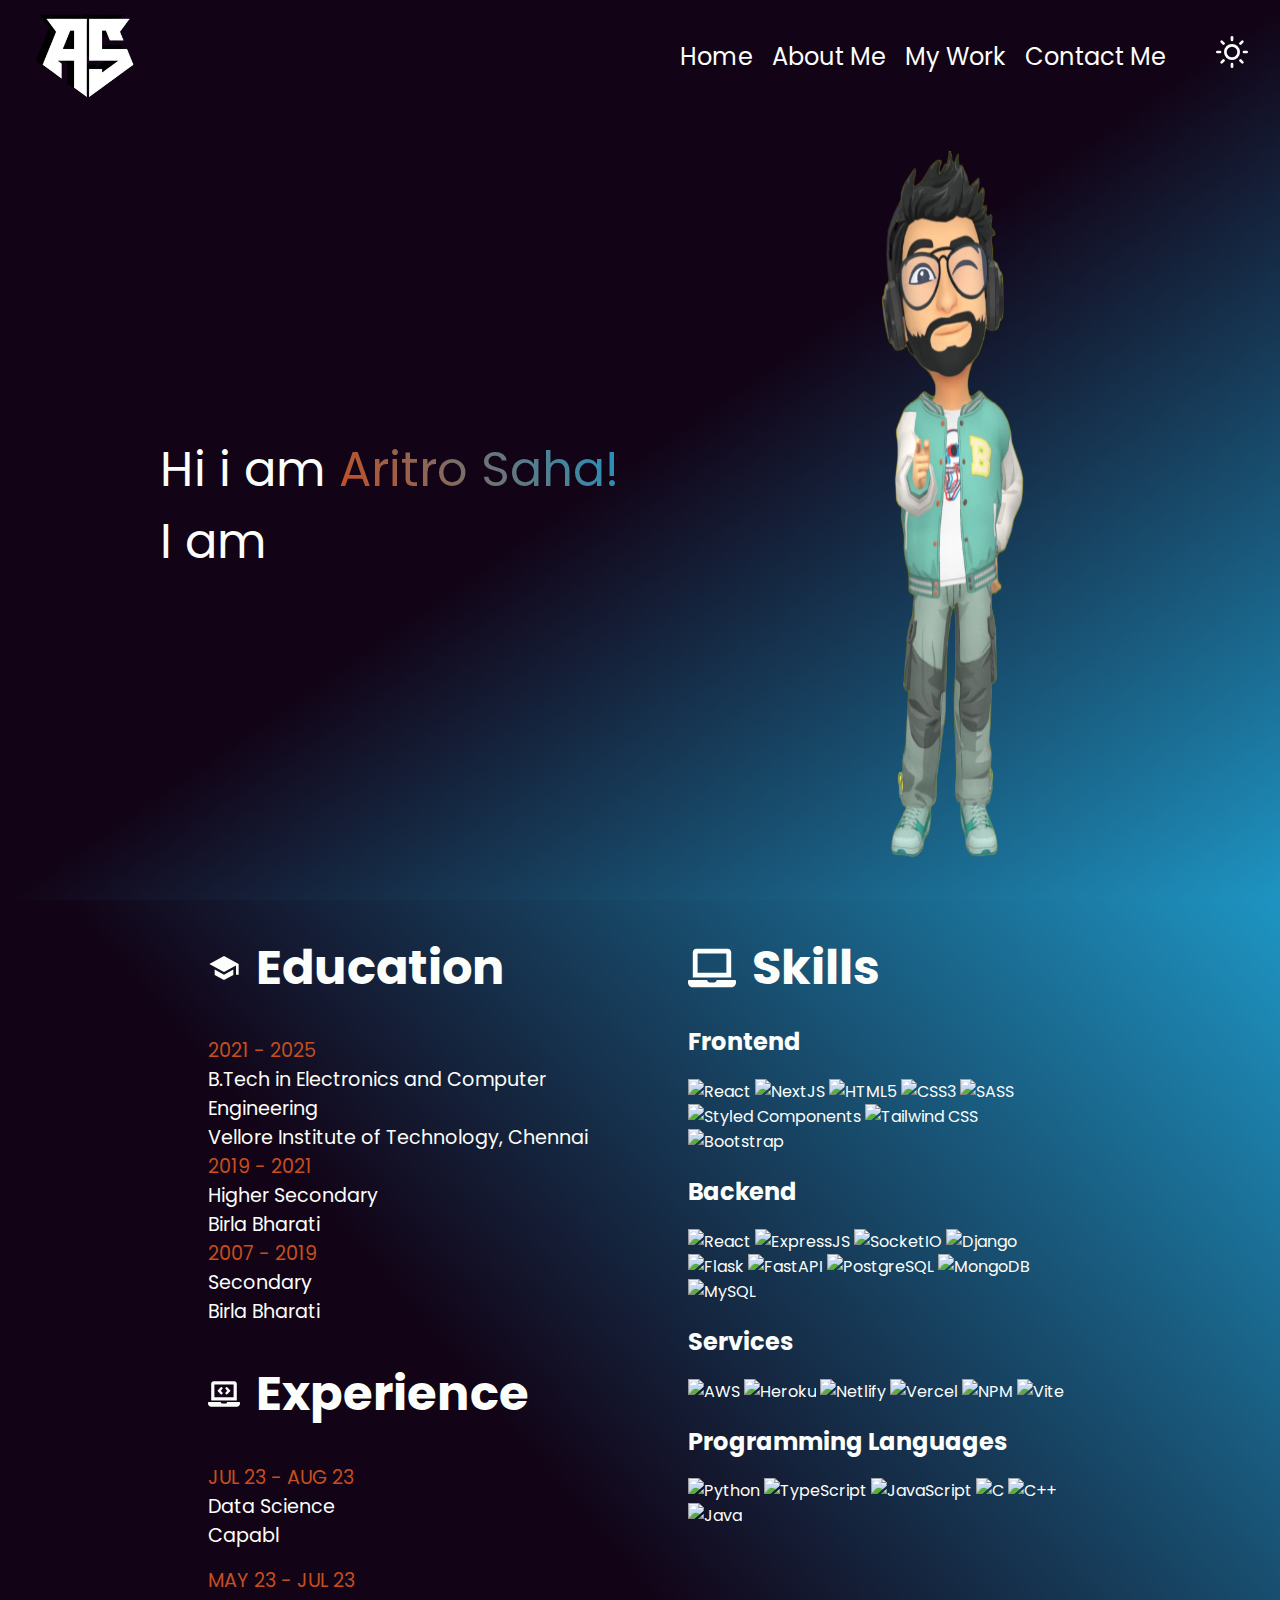
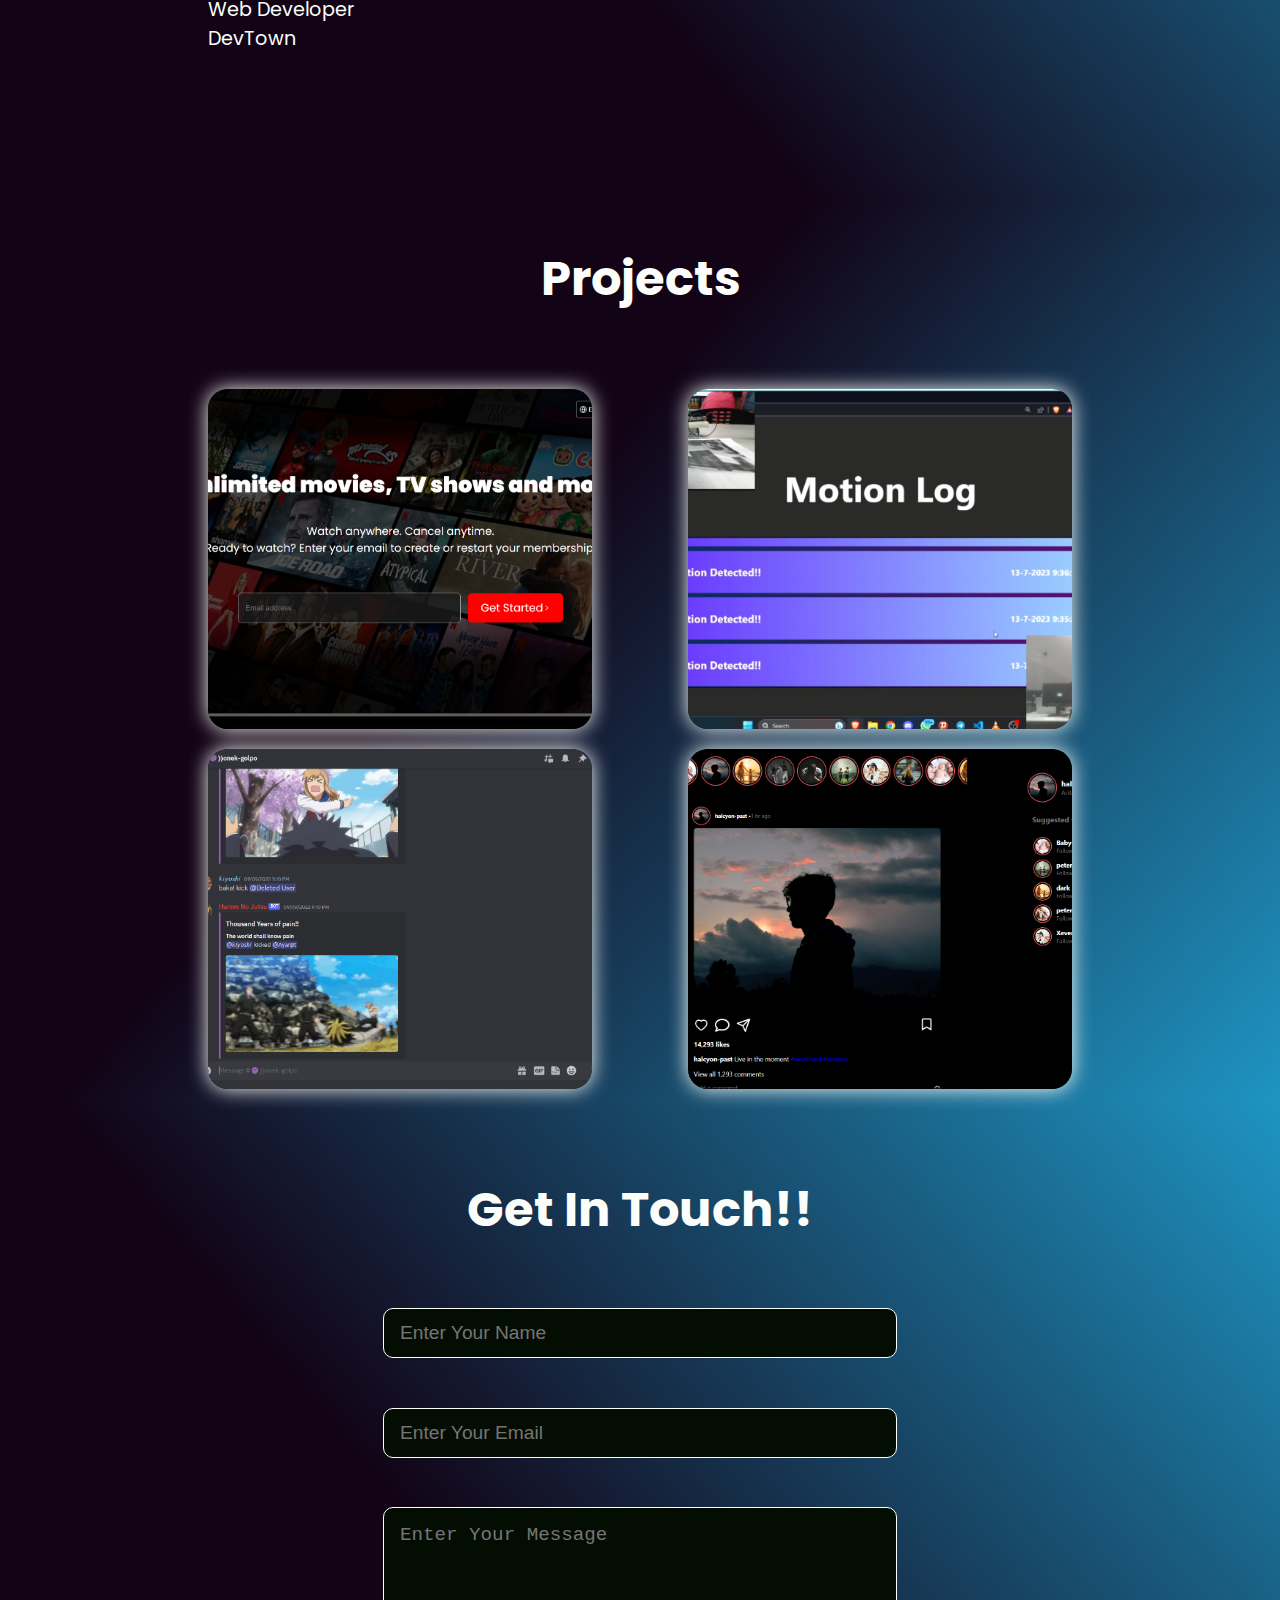
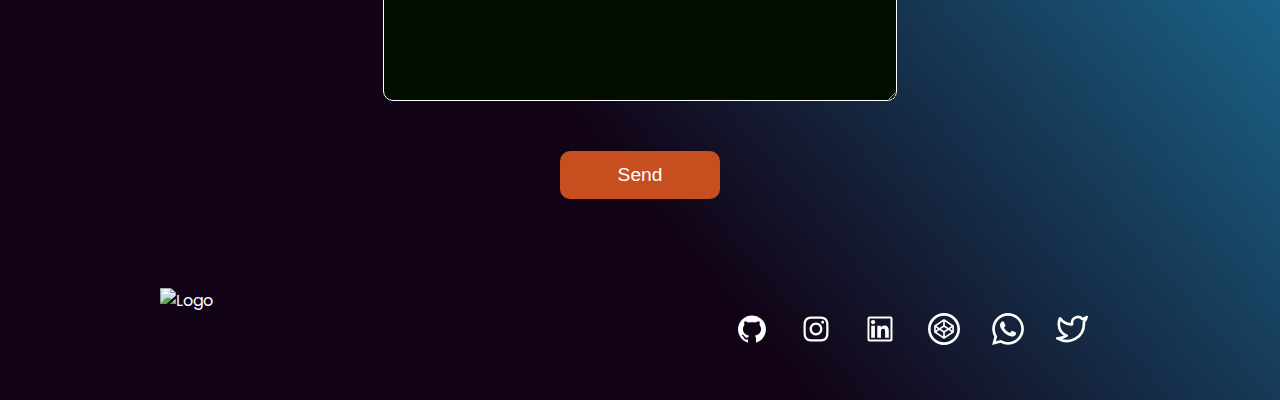
==== Portfolio/index.html @ 1542a958 "Update index.html" ====
<!DOCTYPE html>
<html lang="en">
  <head>
    <meta charset="UTF-8" />
    <meta name="viewport" content="width=device-width, initial-scale=1.0" />
    <link type="text/css" rel="stylesheet" href="style.css" />
    <link rel="icon" href="assets/Logo.png" />
    <script src="https://unpkg.com/typeit@8.7.1/dist/index.umd.js"></script>
    <script
      id="gsap-script"
      src="https://cdnjs.cloudflare.com/ajax/libs/gsap/3.9.1/gsap.min.js"></script>
    <script
      id="scroll-trigger-script"
      src="https://cdnjs.cloudflare.com/ajax/libs/gsap/3.9.1/ScrollTrigger.min.js"></script>
    <title>Aritro Saha</title>
  </head>
  <body>
    <div id="Home" class="first">
      <div class="nav">
        <div class="logo">
          <img src="assets/Logo.png" alt="logo" />
        </div>
        <div class="menu">
          <ul>
            <li><a href="#Home">Home</a></li>
            <li><a href="#About">About Me</a></li>
            <li><a href="#MyWork">My Work</a></li>
            <li><a href="#ContactMe">Contact Me</a></li>
          </ul>
          <div class="dark-mode-toggle" onClick="toggleDarkMode()">
            <svg
              stroke="currentColor"
              fill="none"
              stroke-width="2"
              viewBox="0 0 24 24"
              stroke-linecap="round"
              stroke-linejoin="round"
              height="1em"
              width="1em"
              xmlns="http://www.w3.org/2000/svg">
              <circle cx="12" cy="12" r="5"></circle>
              <line x1="12" y1="1" x2="12" y2="3"></line>
              <line x1="12" y1="21" x2="12" y2="23"></line>
              <line x1="4.22" y1="4.22" x2="5.64" y2="5.64"></line>
              <line x1="18.36" y1="18.36" x2="19.78" y2="19.78"></line>
              <line x1="1" y1="12" x2="3" y2="12"></line>
              <line x1="21" y1="12" x2="23" y2="12"></line>
              <line x1="4.22" y1="19.78" x2="5.64" y2="18.36"></line>
              <line x1="18.36" y1="5.64" x2="19.78" y2="4.22"></line>
            </svg>
          </div>
        </div>
      </div>
      <div class="container">
        <div class="desc">
          Hi i am <span class="grad">Aritro Saha!</span> <br />
          I am <span id="typer" class="moving"></span>
        </div>
        <img class="avatar" src="assets/Avatar.png" alt="avatar" />
      </div>
    </div>
    <div id="About" class="second">
      <div class="about">
        <div class="education">
          <div class="title">
            <svg
              stroke="currentColor"
              fill="currentColor"
              stroke-width="0"
              viewBox="0 0 24 24"
              height="1em"
              width="1em"
              xmlns="http://www.w3.org/2000/svg">
              <path
                d="M5 13.18v4L12 21l7-3.82v-4L12 17l-7-3.82zM12 3L1 9l11 6 9-4.91V17h2V9L12 3z"></path>
            </svg>
            <h1>Education</h1>
          </div>
          <div class="content">
            <div class="item">
              <div class="year">2021 - 2025</div>
              <div class="desc">
                <div class="name">
                  B.Tech in Electronics and Computer Engineering
                </div>
                <div class="college">
                  Vellore Institute of Technology, Chennai
                </div>
              </div>
            </div>
            <div class="item">
              <div class="year">2019 - 2021</div>
              <div class="desc">
                <div class="name">Higher Secondary</div>
                <div class="college">Birla Bharati</div>
              </div>
            </div>
            <div class="item">
              <div class="year">2007 - 2019</div>
              <div class="desc">
                <div class="name">Secondary</div>
                <div class="college">Birla Bharati</div>
              </div>
            </div>
          </div>
        </div>
        <div class="experience">
          <div class="title">
            <svg
              stroke="currentColor"
              fill="currentColor"
              stroke-width="0"
              viewBox="0 0 640 512"
              height="1em"
              width="1em"
              xmlns="http://www.w3.org/2000/svg">
              <path
                d="M255.03 261.65c6.25 6.25 16.38 6.25 22.63 0l11.31-11.31c6.25-6.25 6.25-16.38 0-22.63L253.25 192l35.71-35.72c6.25-6.25 6.25-16.38 0-22.63l-11.31-11.31c-6.25-6.25-16.38-6.25-22.63 0l-58.34 58.34c-6.25 6.25-6.25 16.38 0 22.63l58.35 58.34zm96.01-11.3l11.31 11.31c6.25 6.25 16.38 6.25 22.63 0l58.34-58.34c6.25-6.25 6.25-16.38 0-22.63l-58.34-58.34c-6.25-6.25-16.38-6.25-22.63 0l-11.31 11.31c-6.25 6.25-6.25 16.38 0 22.63L386.75 192l-35.71 35.72c-6.25 6.25-6.25 16.38 0 22.63zM624 416H381.54c-.74 19.81-14.71 32-32.74 32H288c-18.69 0-33.02-17.47-32.77-32H16c-8.8 0-16 7.2-16 16v16c0 35.2 28.8 64 64 64h512c35.2 0 64-28.8 64-64v-16c0-8.8-7.2-16-16-16zM576 48c0-26.4-21.6-48-48-48H112C85.6 0 64 21.6 64 48v336h512V48zm-64 272H128V64h384v256z"></path>
            </svg>
            <h1>Experience</h1>
          </div>
          <div class="content">
            <div class="item">
              <div class="year">JUL 23 - AUG 23</div>
              <div class="desc">
                <div class="name">Data Science</div>
                <div class="college">Capabl</div>
              </div>
            </div>
            <div class="item">
              <div class="year">MAY 23 - JUL 23</div>
              <div class="desc">
                <div class="name">Web Developer</div>
                <div class="college">DevTown</div>
              </div>
            </div>
          </div>
        </div>
      </div>
      <div class="skills">
        <h1>
          <svg
            stroke="currentColor"
            fill="currentColor"
            stroke-width="0"
            viewBox="0 0 640 512"
            height="1em"
            width="1em"
            xmlns="http://www.w3.org/2000/svg">
            <path
              d="M624 416H381.54c-.74 19.81-14.71 32-32.74 32H288c-18.69 0-33.02-17.47-32.77-32H16c-8.8 0-16 7.2-16 16v16c0 35.2 28.8 64 64 64h512c35.2 0 64-28.8 64-64v-16c0-8.8-7.2-16-16-16zM576 48c0-26.4-21.6-48-48-48H112C85.6 0 64 21.6 64 48v336h512V48zm-64 272H128V64h384v256z"></path>
          </svg>
          Skills
        </h1>
        <div class="badges">
          <div class="frontend">
            <h2>Frontend</h2>
            <div class="items">
              <img
                src="https://img.shields.io/badge/react-%2320232a.svg?style=for-the-badge&logo=react&logoColor=%2361DAFB"
                alt="React" />
              <img
                src="https://img.shields.io/badge/nextjs-%23000000.svg?style=for-the-badge&logo=next.js&logoColor=white"
                alt="NextJS" />
              <img
                src="https://img.shields.io/badge/html5-%23E34F26.svg?style=for-the-badge&logo=html5&logoColor=white"
                alt="HTML5" />
              <img
                src="https://img.shields.io/badge/css3-%231572B6.svg?style=for-the-badge&logo=css3&logoColor=white"
                alt="CSS3" />
              <img
                src="https://img.shields.io/badge/sass-%23CC6699.svg?style=for-the-badge&logo=sass&logoColor=white"
                alt="SASS" />
              <img
                src="https://img.shields.io/badge/styled--components-%23DB7093.svg?style=for-the-badge&logo=styled-components&logoColor=white"
                alt="Styled Components" />
              <img
                src="https://img.shields.io/badge/tailwindcss-%2338B2AC.svg?style=for-the-badge&logo=tailwind-css&logoColor=white"
                alt="Tailwind CSS" />
              <img
                src="https://img.shields.io/badge/bootstrap-%23563D7C.svg?style=for-the-badge&logo=bootstrap&logoColor=white"
                alt="Bootstrap" />
            </div>
          </div>
          <div class="backend">
            <h2>Backend</h2>
            <div class="items">
              <img
                src="https://img.shields.io/badge/node.js-6DA55F?style=for-the-badge&logo=node.js&logoColor=white"
                alt="React" />
              <img
                src="https://img.shields.io/badge/express.js-%23404d59.svg?style=for-the-badge"
                alt="ExpressJS" />
              <img
                src="https://img.shields.io/badge/Socket.io-black?style=for-the-badge&logo=socket.io&badgeColor=010101"
                alt="SocketIO" />
              <img
                src="https://img.shields.io/badge/django-%23092E20.svg?style=for-the-badge&logo=django&logoColor=white"
                alt="Django" />
              <img
                src="https://img.shields.io/badge/Flask-%23000.svg?style=for-the-badge&logo=Flask&logoColor=white"
                alt="Flask" />
              <img
                src="https://img.shields.io/badge/FastAPI-005571?style=for-the-badge&logo=fastapi"
                alt="FastAPI" />
              <img
                src="https://img.shields.io/badge/PostgreSQL-%23316192.svg?style=for-the-badge&logo=postgresql&logoColor=white"
                alt="PostgreSQL" />
              <img
                src="https://img.shields.io/badge/MongoDB-%234ea94b.svg?style=for-the-badge&logo=mongodb&logoColor=white"
                alt="MongoDB" />
              <img
                src="https://img.shields.io/badge/mysql-%2300f.svg?style=for-the-badge&logo=mysql&logoColor=white"
                alt="MySQL" />
            </div>
          </div>
          <div class="services">
            <h2>Services</h2>
            <div class="items">
              <img
                src="https://img.shields.io/badge/Amazon_AWS-%23232F3E.svg?style=for-the-badge&logo=amazon-aws&logoColor=white"
                alt="AWS" />
              <img
                src="https://img.shields.io/badge/Heroku-%23430098.svg?style=for-the-badge&logo=heroku&logoColor=white"
                alt="Heroku" />
              <img
                src="https://img.shields.io/badge/Netlify-%23000000.svg?style=for-the-badge&logo=netlify&logoColor=white"
                alt="Netlify" />
              <img
                src="https://img.shields.io/badge/Vercel-%23000000.svg?style=for-the-badge&logo=vercel&logoColor=white"
                alt="Vercel" />
              <img
                src="https://img.shields.io/badge/NPM-%23CB3837.svg?style=for-the-badge&logo=npm&logoColor=white"
                alt="NPM" />
              <img
                src="https://img.shields.io/badge/vite-%23646CFF.svg?style=for-the-badge&logo=vite&logoColor=white"
                alt="Vite" />
            </div>
          </div>
          <div class="languages">
            <h2>Programming Languages</h2>
            <div class="items">
              <img
                src="https://img.shields.io/badge/Python-3776AB?style=for-the-badge&logo=python&logoColor=white"
                alt="Python" />
              <img
                src="https://img.shields.io/badge/TypeScript-007ACC?style=for-the-badge&logo=typescript&logoColor=white"
                alt="TypeScript" />
              <img
                src="https://img.shields.io/badge/JavaScript-323330?style=for-the-badge&logo=javascript&logoColor=F7DF1E"
                alt="JavaScript" />
              <img
                src="https://img.shields.io/badge/C-00599C?style=for-the-badge&logo=c&logoColor=white"
                alt="C" />
              <img
                src="https://img.shields.io/badge/C++-00599C?style=for-the-badge&logo=c%2B%2B&logoColor=white"
                alt="C++" />
              <img
                src="https://img.shields.io/badge/Java-ED8B00?style=for-the-badge&logo=java&logoColor=white"
                alt="Java" />
            </div>
          </div>
        </div>
      </div>
    </div>
    <div id="MyWork" class="third">
      <h1>Projects</h1>
      <div class="cards">
        <div class="card">
          <img src="assets/Netflix.png" alt="Netflix Clone" />
          <div class="info">
            <h2>Netflix Clone</h2>
            <a
              href="https://github.com/halcyon-past/Bharat-Intern/tree/main/Netflix%20Clone"
              target="_blank">
              <svg
                stroke="currentColor"
                fill="currentColor"
                stroke-width="0"
                viewBox="0 0 1024 1024"
                height="1em"
                width="1em"
                xmlns="http://www.w3.org/2000/svg">
                <path
                  d="M511.6 76.3C264.3 76.2 64 276.4 64 523.5 64 718.9 189.3 885 363.8 946c23.5 5.9 19.9-10.8 19.9-22.2v-77.5c-135.7 15.9-141.2-73.9-150.3-88.9C215 726 171.5 718 184.5 703c30.9-15.9 62.4 4 98.9 57.9 26.4 39.1 77.9 32.5 104 26 5.7-23.5 17.9-44.5 34.7-60.8-140.6-25.2-199.2-111-199.2-213 0-49.5 16.3-95 48.3-131.7-20.4-60.5 1.9-112.3 4.9-120 58.1-5.2 118.5 41.6 123.2 45.3 33-8.9 70.7-13.6 112.9-13.6 42.4 0 80.2 4.9 113.5 13.9 11.3-8.6 67.3-48.8 121.3-43.9 2.9 7.7 24.7 58.3 5.5 118 32.4 36.8 48.9 82.7 48.9 132.3 0 102.2-59 188.1-200 212.9a127.5 127.5 0 0 1 38.1 91v112.5c.8 9 0 17.9 15 17.9 177.1-59.7 304.6-227 304.6-424.1 0-247.2-200.4-447.3-447.5-447.3z"></path>
              </svg>
            </a>
          </div>
        </div>
        <div class="card">
          <img src="assets/MotionDetection.png" alt="Motion Detection" />
          <div class="info">
            <h2>Motion Detection<br />and<br />Tracking System</h2>
            <a
              href="https://github.com/halcyon-past/Motion-Detection"
              target="_blank">
              <svg
                stroke="currentColor"
                fill="currentColor"
                stroke-width="0"
                viewBox="0 0 1024 1024"
                height="1em"
                width="1em"
                xmlns="http://www.w3.org/2000/svg">
                <path
                  d="M511.6 76.3C264.3 76.2 64 276.4 64 523.5 64 718.9 189.3 885 363.8 946c23.5 5.9 19.9-10.8 19.9-22.2v-77.5c-135.7 15.9-141.2-73.9-150.3-88.9C215 726 171.5 718 184.5 703c30.9-15.9 62.4 4 98.9 57.9 26.4 39.1 77.9 32.5 104 26 5.7-23.5 17.9-44.5 34.7-60.8-140.6-25.2-199.2-111-199.2-213 0-49.5 16.3-95 48.3-131.7-20.4-60.5 1.9-112.3 4.9-120 58.1-5.2 118.5 41.6 123.2 45.3 33-8.9 70.7-13.6 112.9-13.6 42.4 0 80.2 4.9 113.5 13.9 11.3-8.6 67.3-48.8 121.3-43.9 2.9 7.7 24.7 58.3 5.5 118 32.4 36.8 48.9 82.7 48.9 132.3 0 102.2-59 188.1-200 212.9a127.5 127.5 0 0 1 38.1 91v112.5c.8 9 0 17.9 15 17.9 177.1-59.7 304.6-227 304.6-424.1 0-247.2-200.4-447.3-447.5-447.3z"></path>
              </svg>
            </a>
          </div>
        </div>
        <div class="card">
          <img src="assets/DiscordBot.png" alt="Discord Bot" />
          <div class="info">
            <h2>Harem No Jutsu</h2>
            <a
              href="https://github.com/halcyon-past/Harem-No-Jutsu"
              target="_blank">
              <svg
                stroke="currentColor"
                fill="currentColor"
                stroke-width="0"
                viewBox="0 0 1024 1024"
                height="1em"
                width="1em"
                xmlns="http://www.w3.org/2000/svg">
                <path
                  d="M511.6 76.3C264.3 76.2 64 276.4 64 523.5 64 718.9 189.3 885 363.8 946c23.5 5.9 19.9-10.8 19.9-22.2v-77.5c-135.7 15.9-141.2-73.9-150.3-88.9C215 726 171.5 718 184.5 703c30.9-15.9 62.4 4 98.9 57.9 26.4 39.1 77.9 32.5 104 26 5.7-23.5 17.9-44.5 34.7-60.8-140.6-25.2-199.2-111-199.2-213 0-49.5 16.3-95 48.3-131.7-20.4-60.5 1.9-112.3 4.9-120 58.1-5.2 118.5 41.6 123.2 45.3 33-8.9 70.7-13.6 112.9-13.6 42.4 0 80.2 4.9 113.5 13.9 11.3-8.6 67.3-48.8 121.3-43.9 2.9 7.7 24.7 58.3 5.5 118 32.4 36.8 48.9 82.7 48.9 132.3 0 102.2-59 188.1-200 212.9a127.5 127.5 0 0 1 38.1 91v112.5c.8 9 0 17.9 15 17.9 177.1-59.7 304.6-227 304.6-424.1 0-247.2-200.4-447.3-447.5-447.3z"></path>
              </svg>
            </a>
          </div>
        </div>
        <div class="card">
          <img src="assets/InstaClone.png" alt="Instagram CLone" />
          <div class="info">
            <h2>Instagram Clone</h2>
            <a
              href="https://github.com/halcyon-past/Instagram-UI-Clone-HTML_CSS"
              target="_blank">
              <svg
                stroke="currentColor"
                fill="currentColor"
                stroke-width="0"
                viewBox="0 0 1024 1024"
                height="1em"
                width="1em"
                xmlns="http://www.w3.org/2000/svg">
                <path
                  d="M511.6 76.3C264.3 76.2 64 276.4 64 523.5 64 718.9 189.3 885 363.8 946c23.5 5.9 19.9-10.8 19.9-22.2v-77.5c-135.7 15.9-141.2-73.9-150.3-88.9C215 726 171.5 718 184.5 703c30.9-15.9 62.4 4 98.9 57.9 26.4 39.1 77.9 32.5 104 26 5.7-23.5 17.9-44.5 34.7-60.8-140.6-25.2-199.2-111-199.2-213 0-49.5 16.3-95 48.3-131.7-20.4-60.5 1.9-112.3 4.9-120 58.1-5.2 118.5 41.6 123.2 45.3 33-8.9 70.7-13.6 112.9-13.6 42.4 0 80.2 4.9 113.5 13.9 11.3-8.6 67.3-48.8 121.3-43.9 2.9 7.7 24.7 58.3 5.5 118 32.4 36.8 48.9 82.7 48.9 132.3 0 102.2-59 188.1-200 212.9a127.5 127.5 0 0 1 38.1 91v112.5c.8 9 0 17.9 15 17.9 177.1-59.7 304.6-227 304.6-424.1 0-247.2-200.4-447.3-447.5-447.3z"></path>
              </svg>
            </a>
          </div>
        </div>
      </div>
    </div>
    <div id="ContactMe" class="fourth">
      <div class="contents">
        <h1>Get In Touch!!</h1>
        <form name="Portfolio_Contact_Me" netlify>
          <input
            class="text"
            type="text"
            name="name"
            placeholder="Enter Your Name"
            required />
          <input
            class="email"
            type="email"
            name="email"
            placeholder="Enter Your Email"
            required />
          <textarea
            class="message"
            name="message"
            placeholder="Enter Your Message"
            required></textarea>
          <button type="submit">Send</button>
        </form>
      </div>
      <div class="footer">
        <div class="logo">
          <img src="assets/logo.png" alt="Logo" />
        </div>
        <div class="socials">
          <a href="https://github.com/halcyon-past" target="_blank"><svg
              stroke="currentColor"
              fill="currentColor"
              stroke-width="0"
              viewBox="0 0 1024 1024"
              height="1em"
              width="1em"
              xmlns="http://www.w3.org/2000/svg">
              <path
                d="M511.6 76.3C264.3 76.2 64 276.4 64 523.5 64 718.9 189.3 885 363.8 946c23.5 5.9 19.9-10.8 19.9-22.2v-77.5c-135.7 15.9-141.2-73.9-150.3-88.9C215 726 171.5 718 184.5 703c30.9-15.9 62.4 4 98.9 57.9 26.4 39.1 77.9 32.5 104 26 5.7-23.5 17.9-44.5 34.7-60.8-140.6-25.2-199.2-111-199.2-213 0-49.5 16.3-95 48.3-131.7-20.4-60.5 1.9-112.3 4.9-120 58.1-5.2 118.5 41.6 123.2 45.3 33-8.9 70.7-13.6 112.9-13.6 42.4 0 80.2 4.9 113.5 13.9 11.3-8.6 67.3-48.8 121.3-43.9 2.9 7.7 24.7 58.3 5.5 118 32.4 36.8 48.9 82.7 48.9 132.3 0 102.2-59 188.1-200 212.9a127.5 127.5 0 0 1 38.1 91v112.5c.8 9 0 17.9 15 17.9 177.1-59.7 304.6-227 304.6-424.1 0-247.2-200.4-447.3-447.5-447.3z"></path></svg></a>
          <a href="https://www.instagram.com/halcyon_past" target="_blank"><svg
              stroke="currentColor"
              fill="currentColor"
              stroke-width="0"
              viewBox="0 0 1024 1024"
              height="1em"
              width="1em"
              xmlns="http://www.w3.org/2000/svg">
              <path
                d="M512 306.9c-113.5 0-205.1 91.6-205.1 205.1S398.5 717.1 512 717.1 717.1 625.5 717.1 512 625.5 306.9 512 306.9zm0 338.4c-73.4 0-133.3-59.9-133.3-133.3S438.6 378.7 512 378.7 645.3 438.6 645.3 512 585.4 645.3 512 645.3zm213.5-394.6c-26.5 0-47.9 21.4-47.9 47.9s21.4 47.9 47.9 47.9 47.9-21.3 47.9-47.9a47.84 47.84 0 0 0-47.9-47.9zM911.8 512c0-55.2.5-109.9-2.6-165-3.1-64-17.7-120.8-64.5-167.6-46.9-46.9-103.6-61.4-167.6-64.5-55.2-3.1-109.9-2.6-165-2.6-55.2 0-109.9-.5-165 2.6-64 3.1-120.8 17.7-167.6 64.5C132.6 226.3 118.1 283 115 347c-3.1 55.2-2.6 109.9-2.6 165s-.5 109.9 2.6 165c3.1 64 17.7 120.8 64.5 167.6 46.9 46.9 103.6 61.4 167.6 64.5 55.2 3.1 109.9 2.6 165 2.6 55.2 0 109.9.5 165-2.6 64-3.1 120.8-17.7 167.6-64.5 46.9-46.9 61.4-103.6 64.5-167.6 3.2-55.1 2.6-109.8 2.6-165zm-88 235.8c-7.3 18.2-16.1 31.8-30.2 45.8-14.1 14.1-27.6 22.9-45.8 30.2C695.2 844.7 570.3 840 512 840c-58.3 0-183.3 4.7-235.9-16.1-18.2-7.3-31.8-16.1-45.8-30.2-14.1-14.1-22.9-27.6-30.2-45.8C179.3 695.2 184 570.3 184 512c0-58.3-4.7-183.3 16.1-235.9 7.3-18.2 16.1-31.8 30.2-45.8s27.6-22.9 45.8-30.2C328.7 179.3 453.7 184 512 184s183.3-4.7 235.9 16.1c18.2 7.3 31.8 16.1 45.8 30.2 14.1 14.1 22.9 27.6 30.2 45.8C844.7 328.7 840 453.7 840 512c0 58.3 4.7 183.2-16.2 235.8z"></path></svg></a>
          <a href="https://www.linkedin.com/in/aritro-saha-77562a222/" target="_blank"><svg
              stroke="currentColor"
              fill="currentColor"
              stroke-width="0"
              viewBox="0 0 1024 1024"
              height="1em"
              width="1em"
              xmlns="http://www.w3.org/2000/svg">
              <path
                d="M847.7 112H176.3c-35.5 0-64.3 28.8-64.3 64.3v671.4c0 35.5 28.8 64.3 64.3 64.3h671.4c35.5 0 64.3-28.8 64.3-64.3V176.3c0-35.5-28.8-64.3-64.3-64.3zm0 736c-447.8-.1-671.7-.2-671.7-.3.1-447.8.2-671.7.3-671.7 447.8.1 671.7.2 671.7.3-.1 447.8-.2 671.7-.3 671.7zM230.6 411.9h118.7v381.8H230.6zm59.4-52.2c37.9 0 68.8-30.8 68.8-68.8a68.8 68.8 0 1 0-137.6 0c-.1 38 30.7 68.8 68.8 68.8zm252.3 245.1c0-49.8 9.5-98 71.2-98 60.8 0 61.7 56.9 61.7 101.2v185.7h118.6V584.3c0-102.8-22.2-181.9-142.3-181.9-57.7 0-96.4 31.7-112.3 61.7h-1.6v-52.2H423.7v381.8h118.6V604.8z"></path></svg></a>
          <a href="https://codepen.io/halcyon_past" target="_blank"><svg
              stroke="currentColor"
              fill="currentColor"
              stroke-width="0"
              viewBox="0 0 24 24"
              height="1em"
              width="1em"
              xmlns="http://www.w3.org/2000/svg">
              <path
                fill-rule="evenodd"
                d="M12.0001023,22.0293246 C6.46990155,22.0293246 1.97088004,17.5301496 1.97088004,12.0001023 C1.97088004,6.4701062 6.46990155,1.97088004 12.0001023,1.97088004 C17.5300984,1.97088004 22.02912,6.4701062 22.02912,12.0001023 C22.02912,17.5301496 17.5300984,22.0293246 12.0001023,22.0293246 M12.0001023,0 C5.37246693,0 0,5.37251809 0,12.0001023 C0,18.6277377 5.37246693,24.0000512 12.0001023,24.0000512 C18.6275331,24.0000512 24,18.6277377 24,12.0001023 C24,5.37251809 18.6275331,0 12.0001023,0 M18.1444674,13.0672488 L16.5492221,12.0001023 L18.1444674,10.933007 L18.1444674,13.0672488 Z M12.6376991,17.5906236 L12.6376991,14.6163967 L15.4022622,12.767488 L17.6339173,14.2599991 L12.6376991,17.5906236 Z M12.0001126,13.5086784 L9.74466695,12.0001023 L12.0001126,10.4915262 L14.2553535,12.0001023 L12.0001126,13.5086784 Z M11.3623214,17.5906236 L6.36605201,14.2599991 L8.59791172,12.767488 L11.3623214,14.6163967 L11.3623214,17.5906236 Z M5.85555304,10.933007 L7.45095183,12.0001023 L5.85555304,13.0672488 L5.85555304,10.933007 Z M11.3623214,6.40958102 L11.3623214,9.38380794 L8.59791172,11.233126 L6.36605201,9.74015443 L11.3623214,6.40958102 Z M12.6376991,6.40958102 L17.6339173,9.74015443 L15.4022622,11.233126 L12.6376991,9.38380794 L12.6376991,6.40958102 Z M19.414166,9.656248 C19.4128358,9.64688527 19.4104823,9.63793184 19.4089475,9.62856911 C19.4057754,9.61055993 19.402501,9.59260191 19.397794,9.57505319 C19.3950313,9.56451372 19.3911429,9.55438356 19.3878685,9.54425339 C19.3827523,9.52859768 19.3776872,9.51299313 19.3714454,9.49779788 C19.3670966,9.48725842 19.3620827,9.47671895 19.3572222,9.46658879 C19.3505199,9.45210981 19.3435618,9.43804014 19.3355293,9.42443092 C19.3296968,9.4142496 19.323455,9.40447757 19.3174178,9.3947567 C19.3088225,9.38145446 19.3000226,9.36856152 19.2904041,9.35607789 C19.283446,9.34671516 19.2760274,9.33735243 19.2686089,9.32834784 C19.2584275,9.3166828 19.2478881,9.3049666 19.2367858,9.29401783 C19.2284463,9.2854737 19.220158,9.27687841 19.2114092,9.26905055 C19.199693,9.25851109 19.1876187,9.24832976 19.1752885,9.23860889 C19.1657723,9.23119034 19.1563584,9.22377178 19.1464329,9.21676253 C19.1426981,9.21440905 19.1394237,9.21128814 19.1358934,9.20893467 L12.3536963,4.687504 C12.1394791,4.54465843 11.8605414,4.54465843 11.646273,4.687504 L4.86412702,9.20893467 C4.86059681,9.21128814 4.85727125,9.21440905 4.85358755,9.21676253 C4.84361088,9.22377178 4.83424815,9.23119034 4.82488542,9.23860889 C4.81240178,9.24832976 4.80027628,9.25851109 4.78881589,9.26905055 C4.7798113,9.27687841 4.7716253,9.2854737 4.76323466,9.29401783 C4.75213241,9.3049666 4.74159294,9.3166828 4.73161626,9.32834784 C4.72399306,9.33735243 4.7165745,9.34671516 4.70956525,9.35607789 C4.70020252,9.36856152 4.69119793,9.38145446 4.68280728,9.3947567 C4.67636081,9.40447757 4.67032365,9.4142496 4.66449113,9.42443092 C4.65666327,9.43804014 4.64965401,9.45210981 4.64279825,9.46658879 C4.63793781,9.47671895 4.63287273,9.48725842 4.62857508,9.49779788 C4.62233326,9.51299313 4.61726818,9.52859768 4.61215194,9.54425339 C4.60882638,9.55438356 4.60514268,9.56451372 4.60222642,9.57505319 C4.59751947,9.59260191 4.59439856,9.61055993 4.591073,9.62856911 C4.58953813,9.63793184 4.58718466,9.64688527 4.58600792,9.656248 C4.58227306,9.68356875 4.5801754,9.7112988 4.5801754,9.73938699 L4.5801754,14.2608177 C4.5801754,14.2889058 4.58227306,14.3166359 4.58600792,14.3443659 C4.58718466,14.3533705 4.58953813,14.3626821 4.591073,14.3716355 C4.59439856,14.3896447 4.59751947,14.4075516 4.60222642,14.4251515 C4.60514268,14.4356909 4.60882638,14.4458211 4.61215194,14.4560024 C4.61726818,14.4715558 4.62233326,14.4872115 4.62857508,14.5028161 C4.63287273,14.5134067 4.63793781,14.5235369 4.64279825,14.533667 C4.64965401,14.5480437 4.65666327,14.5621134 4.66449113,14.576183 C4.67032365,14.5860062 4.67636081,14.5956759 4.68280728,14.6054479 C4.69119793,14.6187502 4.70020252,14.6316431 4.70956525,14.6441268 C4.7165745,14.6538988 4.72399306,14.6628522 4.73161626,14.6718057 C4.74159294,14.6835219 4.75213241,14.6952381 4.76323466,14.7061868 C4.7716253,14.7147309 4.7798113,14.7233262 4.78881589,14.7311029 C4.80027628,14.7417447 4.81240178,14.7518749 4.82488542,14.7615958 C4.83424815,14.7690655 4.84361088,14.7764329 4.85358755,14.7834421 C4.85727125,14.7857956 4.86059681,14.7889165 4.86412702,14.7912188 L11.646273,19.3127007 C11.7534072,19.3841234 11.8767599,19.4200395 12.0001126,19.4200395 C12.1232606,19.4200395 12.2465621,19.3841234 12.3536963,19.3127007 L19.1358934,14.7912188 C19.1394237,14.7889165 19.1426981,14.7857956 19.1464329,14.7834421 C19.1563584,14.7764329 19.1657723,14.7690655 19.1752885,14.7615958 C19.1876187,14.7518749 19.199693,14.7417447 19.2114092,14.7311029 C19.220158,14.7233262 19.2284463,14.7147309 19.2367858,14.7061868 C19.2478881,14.6952381 19.2584275,14.6835219 19.2686089,14.6718057 C19.2760274,14.6628522 19.283446,14.6538988 19.2904041,14.6441268 C19.3000226,14.6316431 19.3088225,14.6187502 19.3174178,14.6054479 C19.323455,14.5956759 19.3296968,14.5860062 19.3355293,14.576183 C19.3435618,14.5621134 19.3505199,14.5480437 19.3572222,14.533667 C19.3620827,14.5235369 19.3670966,14.5134067 19.3714454,14.5028161 C19.3776872,14.4872115 19.3827523,14.4715558 19.3878685,14.4560024 C19.3911429,14.4458211 19.3950313,14.4356909 19.397794,14.4251515 C19.402501,14.4075516 19.4057754,14.3896447 19.4089475,14.3716355 C19.4104823,14.3626821 19.4128358,14.3533705 19.414166,14.3443659 C19.4176962,14.3166359 19.4198962,14.2889058 19.4198962,14.2608177 L19.4198962,9.73938699 C19.4198962,9.7112988 19.4176962,9.68356875 19.414166,9.656248 L19.414166,9.656248 Z"></path></svg></a>
          <a href="https://wa.me/8777585695" target="_blank"><svg
              stroke="currentColor"
              fill="currentColor"
              stroke-width="0"
              version="1.1"
              viewBox="0 0 16 16"
              height="1em"
              width="1em"
              xmlns="http://www.w3.org/2000/svg">
              <path
                d="M13.641 2.325c-1.497-1.5-3.488-2.325-5.609-2.325-4.369 0-7.925 3.556-7.925 7.928 0 1.397 0.366 2.763 1.059 3.963l-1.125 4.109 4.203-1.103c1.159 0.631 2.463 0.966 3.787 0.966h0.003c0 0 0 0 0 0 4.369 0 7.928-3.556 7.928-7.928 0-2.119-0.825-4.109-2.322-5.609zM8.034 14.525v0c-1.184 0-2.344-0.319-3.356-0.919l-0.241-0.144-2.494 0.653 0.666-2.431-0.156-0.25c-0.663-1.047-1.009-2.259-1.009-3.506 0-3.634 2.956-6.591 6.594-6.591 1.759 0 3.416 0.688 4.659 1.931 1.244 1.247 1.928 2.9 1.928 4.662-0.003 3.637-2.959 6.594-6.591 6.594zM11.647 9.588c-0.197-0.1-1.172-0.578-1.353-0.644s-0.313-0.1-0.447 0.1c-0.131 0.197-0.512 0.644-0.628 0.778-0.116 0.131-0.231 0.15-0.428 0.050s-0.838-0.309-1.594-0.984c-0.588-0.525-0.987-1.175-1.103-1.372s-0.013-0.306 0.088-0.403c0.091-0.088 0.197-0.231 0.297-0.347s0.131-0.197 0.197-0.331c0.066-0.131 0.034-0.247-0.016-0.347s-0.447-1.075-0.609-1.472c-0.159-0.388-0.325-0.334-0.447-0.341-0.116-0.006-0.247-0.006-0.378-0.006s-0.347 0.050-0.528 0.247c-0.181 0.197-0.694 0.678-0.694 1.653s0.709 1.916 0.809 2.050c0.1 0.131 1.397 2.134 3.384 2.991 0.472 0.203 0.841 0.325 1.128 0.419 0.475 0.15 0.906 0.128 1.247 0.078 0.381-0.056 1.172-0.478 1.338-0.941s0.166-0.859 0.116-0.941c-0.047-0.088-0.178-0.137-0.378-0.238z"></path></svg></a>
          <a href="https://twitter.com/halcyon_past" target="_blank"><svg
              stroke="currentColor"
              fill="none"
              stroke-width="2"
              viewBox="0 0 24 24"
              stroke-linecap="round"
              stroke-linejoin="round"
              height="1em"
              width="1em"
              xmlns="http://www.w3.org/2000/svg">
              <path
                d="M23 3a10.9 10.9 0 0 1-3.14 1.53 4.48 4.48 0 0 0-7.86 3v1A10.66 10.66 0 0 1 3 4s-4 9 5 13a11.64 11.64 0 0 1-7 2c9 5 20 0 20-11.5a4.5 4.5 0 0 0-.08-.83A7.72 7.72 0 0 0 23 3z"></path></svg></a>
        </div>
      </div>
    </div>
    <script src="script.js"></script>
  </body>
</html>
---- Portfolio/style.css ----
@import url("https://fonts.googleapis.com/css2?family=Poppins:ital,wght@0,100;0,200;0,300;0,400;0,500;0,600;0,700;0,800;0,900;1,100;1,200;1,300;1,400;1,500;1,600;1,700;1,800;1,900&display=swap");

:root {
  --primary-color: #1e94c2;
  --secondary-color: #120316;
  --background-color: #040d02;
  --text-color: #fbfefb;
  --accent-color: #c74e1f;
  font-family: "Poppins", sans-serif;
  overflow-x: hidden;
}

body {
  margin: 0;
  padding: 0;
  background-color: var(--background-color);
  color: var(--text-color);
}

.first {
  background-image: linear-gradient(
    145deg,
    var(--secondary-color) 50%,
    var(--primary-color)
  );
}

.nav {
  color: var(--text-color);
  display: flex;
  justify-content: space-between;
  align-items: center;
  height: 7rem;
  padding: 0 2rem;
  width: calc(100% - 4rem);
  font-size: 1.5rem;
}

.nav .logo {
  width: 30%;
  height: 90%;
}

.nav .logo img {
  width: 30%;
  height: 100%;
}

.nav .menu {
  display: flex;
  justify-content: space-between;
  width: 50%;
  align-items: center;
}

.nav .menu ul {
  display: flex;
  justify-content: space-between;
  width: 80%;
  list-style: none;
}

.nav .menu a {
  text-decoration: none;
  color: var(--text-color);
  transition: all 0.3s ease;
}

.nav .menu svg {
  width: 2rem;
  height: 2rem;
  transition: all 0.3s ease;
}

.nav .menu a:hover,
.nav .menu svg:hover {
  color: var(--accent-color);
}

.container {
  height: calc(100vh - 7rem);
  display: flex;
  justify-content: space-around;
  padding: 0 10rem;
  align-items: center;
  width: calc(100% - 20rem);
}

.container .desc {
  width: 70%;
  font-size: 3rem;
}

.container img {
  width: 35%;
  height: 90%;
  animation: animate 5s linear infinite;
}

.container .desc .grad {
  background: -webkit-linear-gradient(35deg, #c74e1f, #1e94c2);
  -webkit-background-clip: text;
  background-clip: text;
  -webkit-text-fill-color: transparent;
}

.container .desc .moving {
  color: var(--accent-color);
}

.second {
  background-image: linear-gradient(
    50deg,
    var(--secondary-color) 40%,
    var(--primary-color)
  );
  color: var(--text-color);
  display: flex;
  justify-content: space-around;
  align-items: center;
  height: 100vh;
  padding: 0 10rem;
  width: calc(100% - 20rem);
}

.second .about {
  width: 40%;
  display: flex;
  flex-direction: column;
  height: 100vh;
}

.second .about .education {
  display: flex;
  flex-direction: column;
}

.second .about .education .title {
  font-size: 1.5rem;
  display: flex;
  align-items: center;
}

.second .about .education svg {
  width: 2rem;
  height: 2rem;
  margin-right: 1rem;
}

.second .about .education .content {
  font-size: 1.2rem;
}

.second .about .eductaion .item {
  margin-bottom: 1rem;
}

.second .about .education .year {
  color: var(--accent-color);
}

.second .about .experience {
  display: flex;
  flex-direction: column;
}

.second .about .experience .title {
  font-size: 1.5rem;
  display: flex;
  align-items: center;
}

.second .about .experience svg {
  width: 2rem;
  height: 2rem;
  margin-right: 1rem;
}

.second .about .experience .content {
  font-size: 1.2rem;
}

.second .about .experience .item {
  margin-bottom: 1rem;
}

.second .about .experience .year {
  color: var(--accent-color);
}

.second .skills {
  width: 40%;
  display: flex;
  flex-direction: column;
  height: 100vh;
}

.second .skills h1 {
  font-size: 3rem;
  margin-bottom: 0;
  display: flex;
  align-items: center;
}

.second .skills svg {
  width: 3rem;
  height: 3rem;
  margin-right: 1rem;
}

.third {
  background-image: linear-gradient(
    130deg,
    var(--secondary-color) 40%,
    var(--primary-color)
  );
  color: var(--text-color);
  display: flex;
  flex-direction: column;
  justify-content: space-around;
  align-items: center;
  height: 100vh;
  padding: 0 10rem;
  width: calc(100% - 20rem);
}

.third .cards {
  display: flex;
  justify-content: space-around;
  flex-wrap: wrap;
  width: 100%;
  height: 80vh;
  color: white;
  text-align: center;
}

.third .cards .card {
  width: 40%;
  overflow: hidden;
  border-radius: 20px;
  box-shadow: 0 0 20px var(--text-color);
  position: relative;
  aspect-ratio: 16/9;
  margin-top: 20px;
}

.third .cards .card img {
  width: 100%;
  height: 100%;
  object-fit: cover;
  transition: all 0.3s ease-in;
}

.third .cards .card .info {
  position: absolute;
  top: 0;
  width: 100%;
  height: 100%;
  background-color: rgba(0, 0, 0, 0.5);
  display: none;
  flex-direction: column;
  justify-content: center;
  align-items: center;
  transition: all 0.3s ease-in;
}

.third .cards .card:hover img {
  transform: scale(1.2);
}

.third .cards .card:hover .info {
  display: flex;
}

.third .cards .card a {
  text-decoration: none;
  color: white;
}

.third h1 {
  font-size: 3rem;
  display: flex;
  align-items: center;
}

.third .cards .card svg {
  width: 3rem;
  height: 3rem;
  margin-bottom: 1rem;
}

.third .cards .card svg:hover {
  color: var(--accent-color);
}

.fourth {
  background-image: linear-gradient(
    50deg,
    var(--secondary-color) 40%,
    var(--primary-color)
  );
  color: var(--text-color);
  display: flex;
  flex-direction: column;
  justify-content: space-around;
  align-items: center;
  height: 100vh;
  padding: 0 10rem;
  width: calc(100% - 20rem);
}

.fourth .contents {
  display: flex;
  justify-content: space-around;
  align-items: center;
  flex-direction: column;
  width: 100%;
  height: 80vh;
}

.fourth form {
  display: flex;
  flex-direction: column;
  justify-content: space-around;
  align-items: center;
  width: 50%;
  height: 60vh;
}

.fourth form input {
  width: 100%;
  height: 3rem;
  border: 1px solid var(--text-color);
  border-radius: 10px;
  padding: 0 1rem;
  font-size: 1.2rem;
  outline: none;
  background-color: var(--background-color);
  color: var(--text-color);
}

.fourth form textarea {
  width: 100%;
  height: 10rem;
  border: 1px solid var(--text-color);
  border-radius: 10px;
  padding: 1rem;
  font-size: 1.2rem;
  outline: none;
  background-color: var(--background-color);
  color: var(--text-color);
}

.fourth form button {
  width: 10rem;
  height: 3rem;
  border: none;
  border-radius: 10px;
  background-color: var(--accent-color);
  color: white;
  font-size: 1.2rem;
  cursor: pointer;
  transition: all 0.3s ease-in;
}

.fourth form button:hover {
  background-color: var(--text-color);
  color: var(--accent-color);
}

.fourth h1 {
  font-size: 3rem;
  margin-bottom: 0;
  display: flex;
  align-items: center;
}

.fourth svg {
  width: 2rem;
  height: 2rem;
  margin-right: 1rem;
  color: var(--text-color);
  margin-right: 2rem;
  transition: all 0.3s ease-in;
}

.fourth svg:hover {
  color: var(--accent-color);
}

.fourth .socials {
  display: flex;
  justify-content: flex-end;
  width: 50%;
}

.fourth .footer {
  display: flex;
  justify-content: space-between;
  align-items: center;
  width: 100%;
  height: 10vh;
}

.footer .logo {
  width: 10%;
  height: 100%;
}

.footer .logo img {
  width: 100%;
  height: 100%;
}

body::-webkit-scrollbar {
  width: 0.25rem;
}

body::-webkit-scrollbar-track {
  background: var(--background-color);
}

body::-webkit-scrollbar-thumb {
  background: var(--primary-color);
}

@keyframes animate {
  0% {
    transform: translateY(0);
  }
  25% {
    transform: translate(10px, -10px);
  }
  50% {
    transform: translate(-10px, -10px);
  }
  75% {
    transform: translate(10px, 10px);
  }
  100% {
    transform: translateY(0);
  }
}

@media only screen and (max-width: 1200px) {
  .menu ul {
    font-size: 1rem;
  }
  .container img {
    width: 50%;
  }

  .second {
    background-image: linear-gradient(
      40deg,
      var(--secondary-color) 60%,
      var(--primary-color)
    );
    align-items: flex-start;
    height: 70rem;
  }

  .third {
    background-image: linear-gradient(
      220deg,
      var(--secondary-color) 60%,
      var(--primary-color)
    );
  }

  .fourth {
    background-image: linear-gradient(
      290deg,
      var(--secondary-color) 40%,
      var(--primary-color)
    );
  }
}

@media only screen and (max-width: 900px) {
  .menu ul {
    visibility: hidden;
  }
  .nav {
    width: calc(100% - 10rem);
  }

  h1 {
    font-size: 1.5rem;
  }

  p {
    font-size: 0.9rem;
  }

  .nav .logo {
    width: 100%;
  }

  .nav .logo img {
    width: 100%;
  }

  .container .desc {
    width: 100%;
    font-size: 1rem;
  }

  .container {
    text-align: center;
    padding: 0;
    width: 100%;
    justify-content: center;
    align-items: space-around;
    flex-direction: column;
  }

  .container img {
    margin-top: 2rem;
    width: 80%;
    height: 50%;
  }

  .second {
    flex-direction: column;
    font-size: 0.9rem;
    padding: 0;
    width: 100%;
    justify-content: flex-start;
    align-items: center;
    height: 100rem;
  }

  .second .about {
    width: 80%;
  }

  .second .about .education .content {
    font-size: 0.9rem;
  }

  .second .about .eductaion .item {
    margin-bottom: 0.9rem;
  }

  .second .skills {
    font-size: 0.9rem;
    width: 80%;
  }

  .second .skills h1 {
    font-size: 1.5rem;
  }

  .third {
    padding: 0;
    width: 100%;
  }

  .third h1 {
    font-size: 1rem;
  }

  .third h2 {
    font-size: 0.7rem;
  }

  .third .cards {
    flex-direction: column;
    align-items: center;
    flex-wrap: nowrap;
    width: 100%;
    padding: 0;
  }

  .third .cards .card {
    width: 80%;
    margin-bottom: 1rem;
    aspect-ratio: 16/9;
  }
  .fourth {
    padding: 0;
    width: 100%;
  }

  .fourth h1 {
    font-size: 1rem;
  }

  .fourth .contents form {
    width: 80%;
  }

  .fourth svg {
    width: 1.5rem;
    height: 1.5rem;
  }

  .fourth .logo {
    visibility: hidden;
  }

  .fourth .socials {
    width: 100%;
    justify-content: center;
  }
}
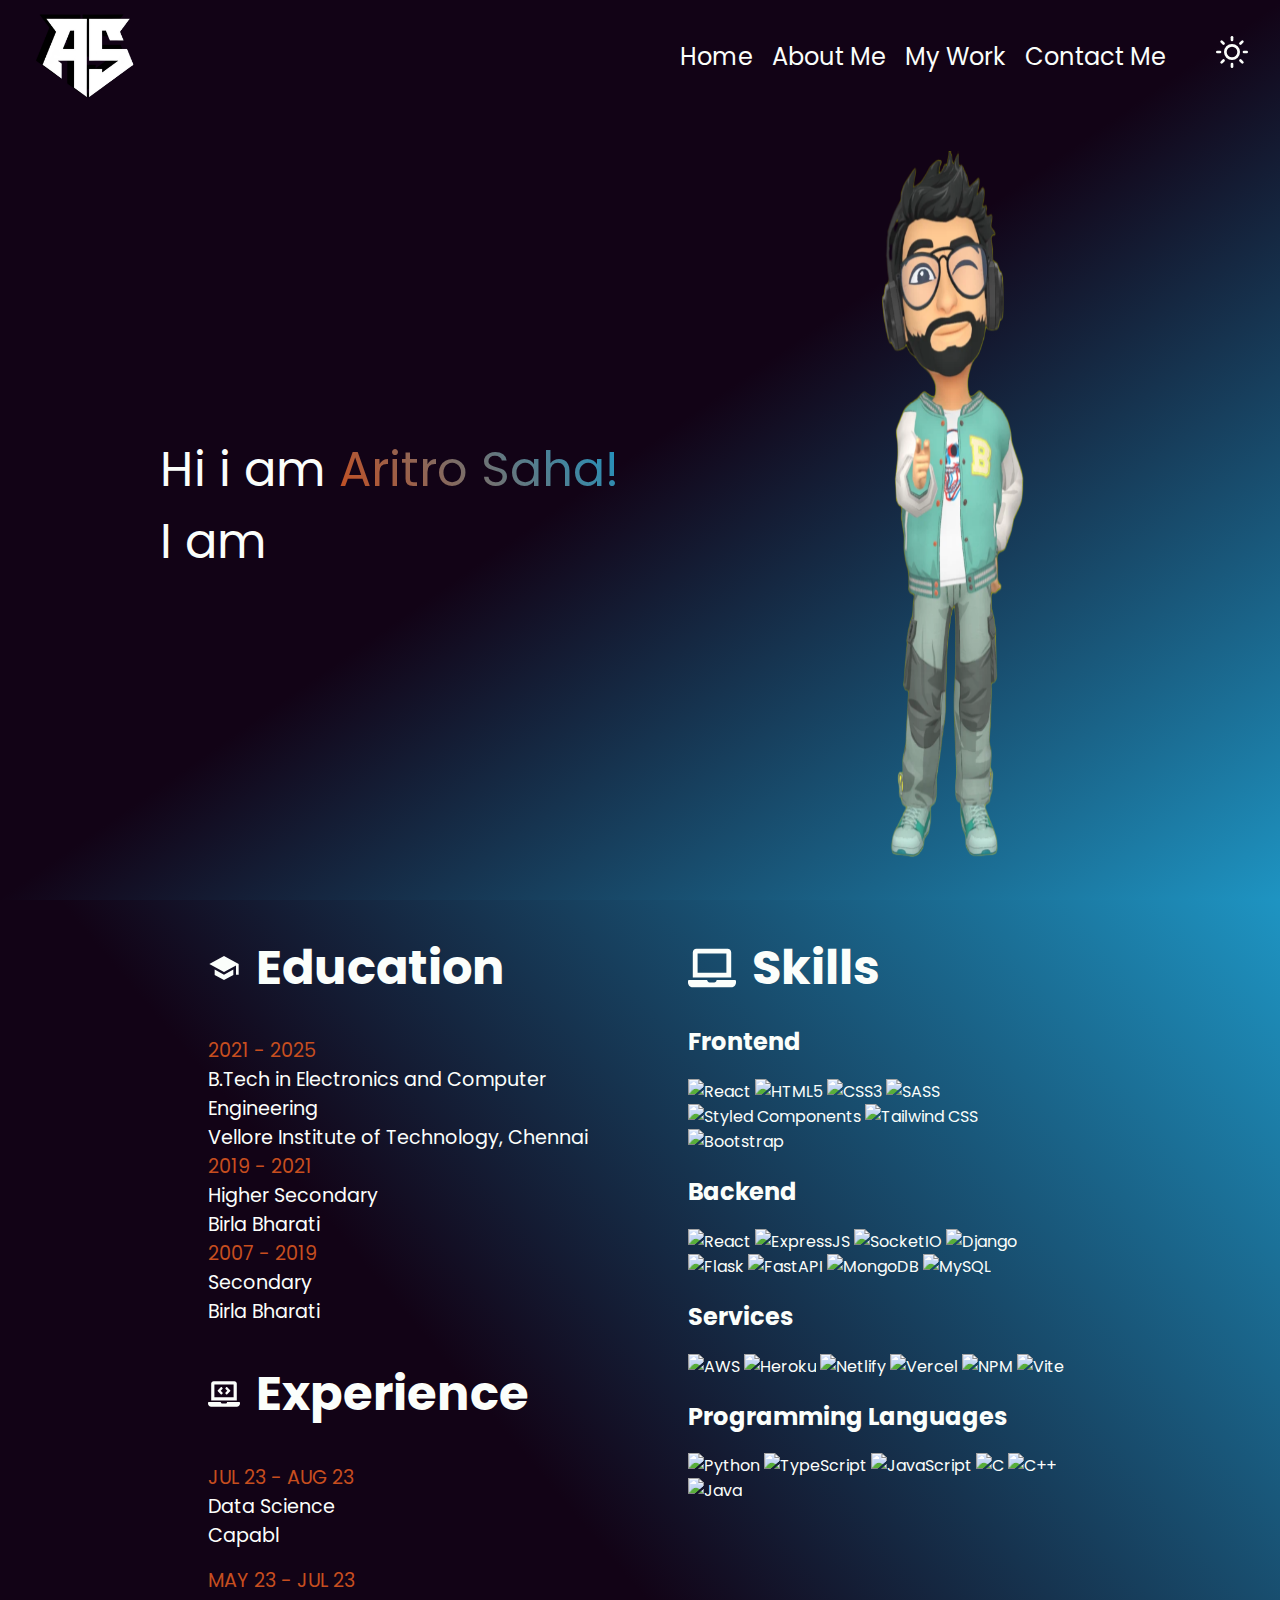
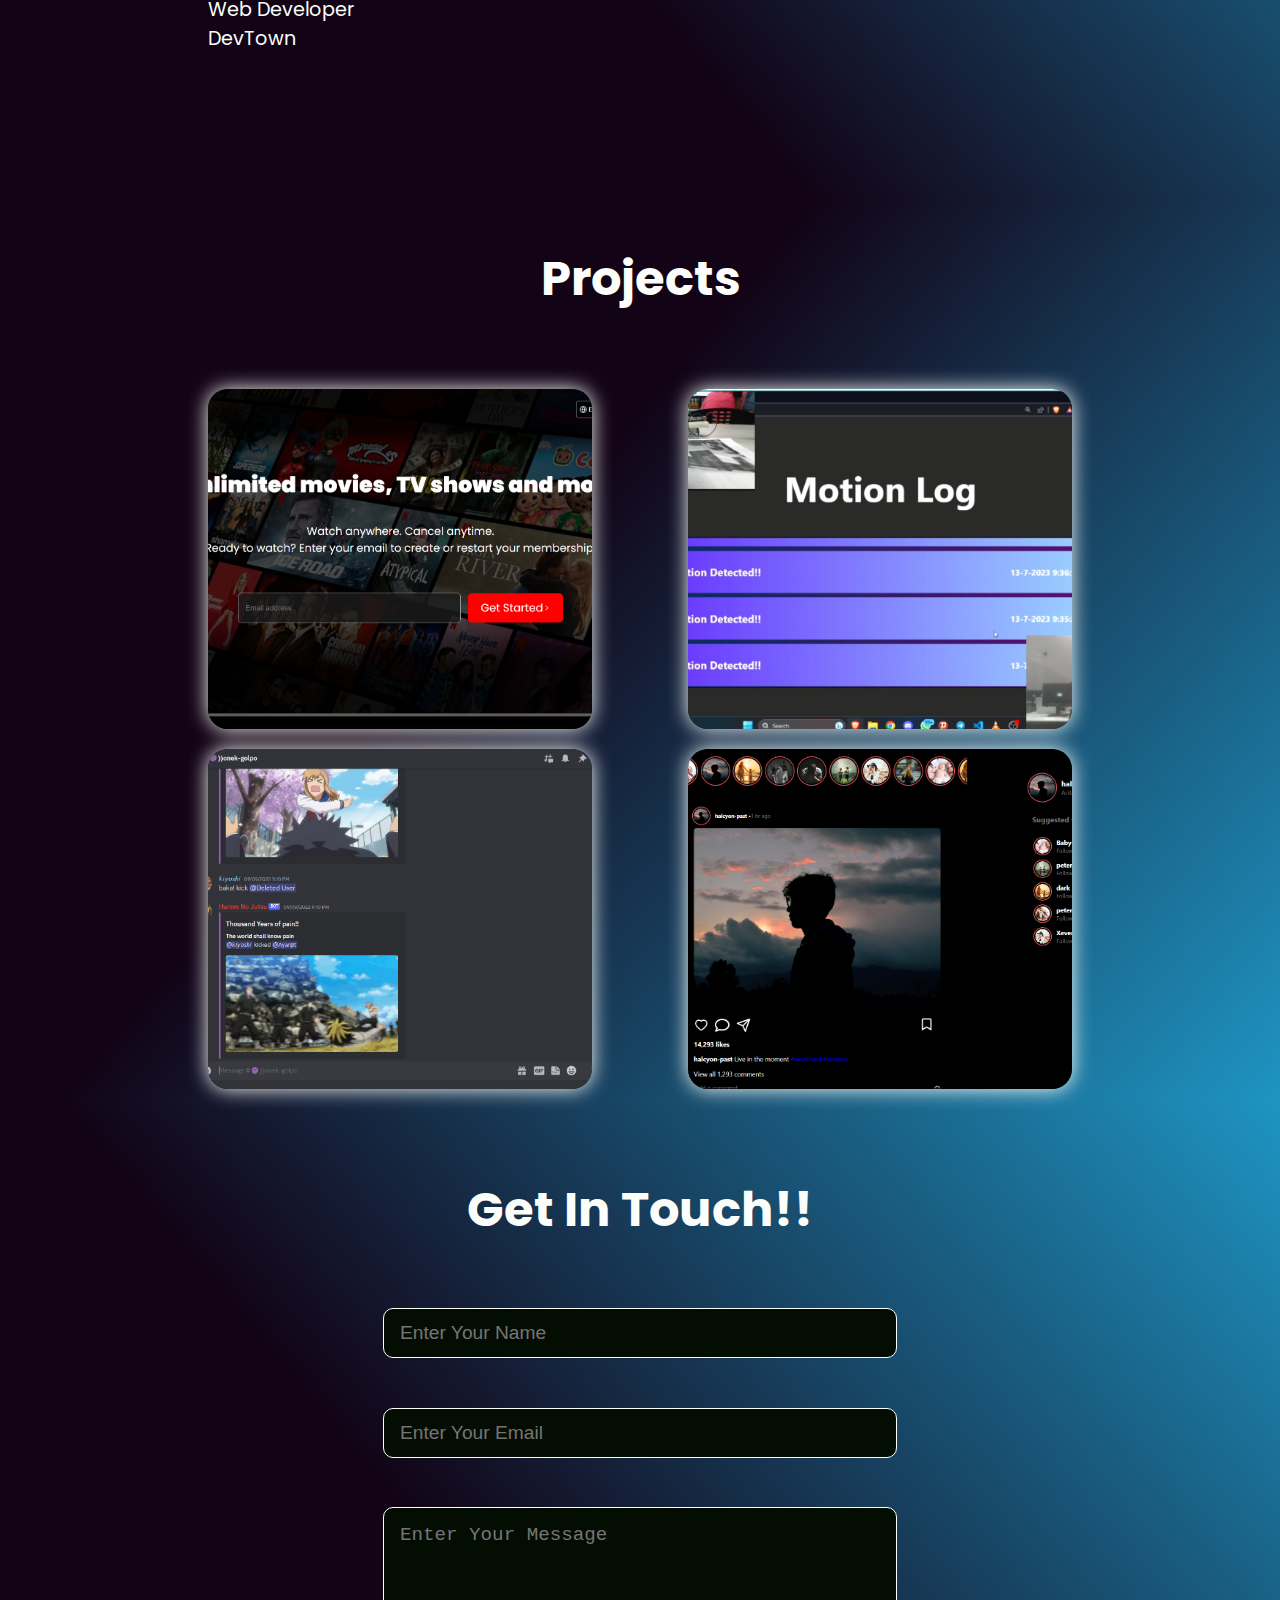
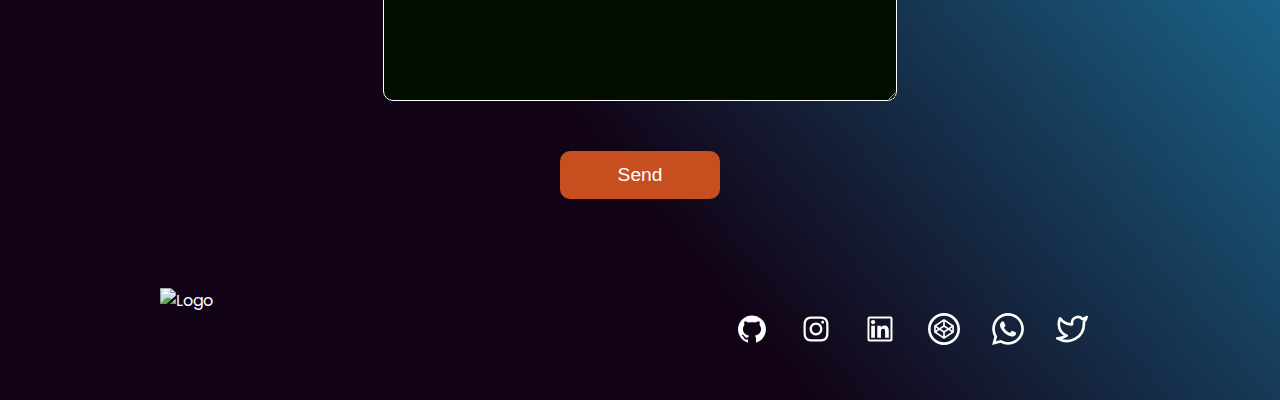
==== commit 53c23f22: "Updated Whatsapp link and Skills" ====
--- a/Portfolio/index.html
+++ b/Portfolio/index.html
@@ -160,9 +160,6 @@
                 src="https://img.shields.io/badge/react-%2320232a.svg?style=for-the-badge&logo=react&logoColor=%2361DAFB"
                 alt="React" />
               <img
-                src="https://img.shields.io/badge/nextjs-%23000000.svg?style=for-the-badge&logo=next.js&logoColor=white"
-                alt="NextJS" />
-              <img
                 src="https://img.shields.io/badge/html5-%23E34F26.svg?style=for-the-badge&logo=html5&logoColor=white"
                 alt="HTML5" />
               <img
@@ -203,9 +200,6 @@
               <img
                 src="https://img.shields.io/badge/FastAPI-005571?style=for-the-badge&logo=fastapi"
                 alt="FastAPI" />
-              <img
-                src="https://img.shields.io/badge/PostgreSQL-%23316192.svg?style=for-the-badge&logo=postgresql&logoColor=white"
-                alt="PostgreSQL" />
               <img
                 src="https://img.shields.io/badge/MongoDB-%234ea94b.svg?style=for-the-badge&logo=mongodb&logoColor=white"
                 alt="MongoDB" />
@@ -422,7 +416,7 @@
               <path
                 fill-rule="evenodd"
                 d="M12.0001023,22.0293246 C6.46990155,22.0293246 1.97088004,17.5301496 1.97088004,12.0001023 C1.97088004,6.4701062 6.46990155,1.97088004 12.0001023,1.97088004 C17.5300984,1.97088004 22.02912,6.4701062 22.02912,12.0001023 C22.02912,17.5301496 17.5300984,22.0293246 12.0001023,22.0293246 M12.0001023,0 C5.37246693,0 0,5.37251809 0,12.0001023 C0,18.6277377 5.37246693,24.0000512 12.0001023,24.0000512 C18.6275331,24.0000512 24,18.6277377 24,12.0001023 C24,5.37251809 18.6275331,0 12.0001023,0 M18.1444674,13.0672488 L16.5492221,12.0001023 L18.1444674,10.933007 L18.1444674,13.0672488 Z M12.6376991,17.5906236 L12.6376991,14.6163967 L15.4022622,12.767488 L17.6339173,14.2599991 L12.6376991,17.5906236 Z M12.0001126,13.5086784 L9.74466695,12.0001023 L12.0001126,10.4915262 L14.2553535,12.0001023 L12.0001126,13.5086784 Z M11.3623214,17.5906236 L6.36605201,14.2599991 L8.59791172,12.767488 L11.3623214,14.6163967 L11.3623214,17.5906236 Z M5.85555304,10.933007 L7.45095183,12.0001023 L5.85555304,13.0672488 L5.85555304,10.933007 Z M11.3623214,6.40958102 L11.3623214,9.38380794 L8.59791172,11.233126 L6.36605201,9.74015443 L11.3623214,6.40958102 Z M12.6376991,6.40958102 L17.6339173,9.74015443 L15.4022622,11.233126 L12.6376991,9.38380794 L12.6376991,6.40958102 Z M19.414166,9.656248 C19.4128358,9.64688527 19.4104823,9.63793184 19.4089475,9.62856911 C19.4057754,9.61055993 19.402501,9.59260191 19.397794,9.57505319 C19.3950313,9.56451372 19.3911429,9.55438356 19.3878685,9.54425339 C19.3827523,9.52859768 19.3776872,9.51299313 19.3714454,9.49779788 C19.3670966,9.48725842 19.3620827,9.47671895 19.3572222,9.46658879 C19.3505199,9.45210981 19.3435618,9.43804014 19.3355293,9.42443092 C19.3296968,9.4142496 19.323455,9.40447757 19.3174178,9.3947567 C19.3088225,9.38145446 19.3000226,9.36856152 19.2904041,9.35607789 C19.283446,9.34671516 19.2760274,9.33735243 19.2686089,9.32834784 C19.2584275,9.3166828 19.2478881,9.3049666 19.2367858,9.29401783 C19.2284463,9.2854737 19.220158,9.27687841 19.2114092,9.26905055 C19.199693,9.25851109 19.1876187,9.24832976 19.1752885,9.23860889 C19.1657723,9.23119034 19.1563584,9.22377178 19.1464329,9.21676253 C19.1426981,9.21440905 19.1394237,9.21128814 19.1358934,9.20893467 L12.3536963,4.687504 C12.1394791,4.54465843 11.8605414,4.54465843 11.646273,4.687504 L4.86412702,9.20893467 C4.86059681,9.21128814 4.85727125,9.21440905 4.85358755,9.21676253 C4.84361088,9.22377178 4.83424815,9.23119034 4.82488542,9.23860889 C4.81240178,9.24832976 4.80027628,9.25851109 4.78881589,9.26905055 C4.7798113,9.27687841 4.7716253,9.2854737 4.76323466,9.29401783 C4.75213241,9.3049666 4.74159294,9.3166828 4.73161626,9.32834784 C4.72399306,9.33735243 4.7165745,9.34671516 4.70956525,9.35607789 C4.70020252,9.36856152 4.69119793,9.38145446 4.68280728,9.3947567 C4.67636081,9.40447757 4.67032365,9.4142496 4.66449113,9.42443092 C4.65666327,9.43804014 4.64965401,9.45210981 4.64279825,9.46658879 C4.63793781,9.47671895 4.63287273,9.48725842 4.62857508,9.49779788 C4.62233326,9.51299313 4.61726818,9.52859768 4.61215194,9.54425339 C4.60882638,9.55438356 4.60514268,9.56451372 4.60222642,9.57505319 C4.59751947,9.59260191 4.59439856,9.61055993 4.591073,9.62856911 C4.58953813,9.63793184 4.58718466,9.64688527 4.58600792,9.656248 C4.58227306,9.68356875 4.5801754,9.7112988 4.5801754,9.73938699 L4.5801754,14.2608177 C4.5801754,14.2889058 4.58227306,14.3166359 4.58600792,14.3443659 C4.58718466,14.3533705 4.58953813,14.3626821 4.591073,14.3716355 C4.59439856,14.3896447 4.59751947,14.4075516 4.60222642,14.4251515 C4.60514268,14.4356909 4.60882638,14.4458211 4.61215194,14.4560024 C4.61726818,14.4715558 4.62233326,14.4872115 4.62857508,14.5028161 C4.63287273,14.5134067 4.63793781,14.5235369 4.64279825,14.533667 C4.64965401,14.5480437 4.65666327,14.5621134 4.66449113,14.576183 C4.67032365,14.5860062 4.67636081,14.5956759 4.68280728,14.6054479 C4.69119793,14.6187502 4.70020252,14.6316431 4.70956525,14.6441268 C4.7165745,14.6538988 4.72399306,14.6628522 4.73161626,14.6718057 C4.74159294,14.6835219 4.75213241,14.6952381 4.76323466,14.7061868 C4.7716253,14.7147309 4.7798113,14.7233262 4.78881589,14.7311029 C4.80027628,14.7417447 4.81240178,14.7518749 4.82488542,14.7615958 C4.83424815,14.7690655 4.84361088,14.7764329 4.85358755,14.7834421 C4.85727125,14.7857956 4.86059681,14.7889165 4.86412702,14.7912188 L11.646273,19.3127007 C11.7534072,19.3841234 11.8767599,19.4200395 12.0001126,19.4200395 C12.1232606,19.4200395 12.2465621,19.3841234 12.3536963,19.3127007 L19.1358934,14.7912188 C19.1394237,14.7889165 19.1426981,14.7857956 19.1464329,14.7834421 C19.1563584,14.7764329 19.1657723,14.7690655 19.1752885,14.7615958 C19.1876187,14.7518749 19.199693,14.7417447 19.2114092,14.7311029 C19.220158,14.7233262 19.2284463,14.7147309 19.2367858,14.7061868 C19.2478881,14.6952381 19.2584275,14.6835219 19.2686089,14.6718057 C19.2760274,14.6628522 19.283446,14.6538988 19.2904041,14.6441268 C19.3000226,14.6316431 19.3088225,14.6187502 19.3174178,14.6054479 C19.323455,14.5956759 19.3296968,14.5860062 19.3355293,14.576183 C19.3435618,14.5621134 19.3505199,14.5480437 19.3572222,14.533667 C19.3620827,14.5235369 19.3670966,14.5134067 19.3714454,14.5028161 C19.3776872,14.4872115 19.3827523,14.4715558 19.3878685,14.4560024 C19.3911429,14.4458211 19.3950313,14.4356909 19.397794,14.4251515 C19.402501,14.4075516 19.4057754,14.3896447 19.4089475,14.3716355 C19.4104823,14.3626821 19.4128358,14.3533705 19.414166,14.3443659 C19.4176962,14.3166359 19.4198962,14.2889058 19.4198962,14.2608177 L19.4198962,9.73938699 C19.4198962,9.7112988 19.4176962,9.68356875 19.414166,9.656248 L19.414166,9.656248 Z"></path></svg></a>
-          <a href="https://wa.me/8777585695" target="_blank"><svg
+          <a href="https://wa.me/+918777585695" target="_blank"><svg
               stroke="currentColor"
               fill="currentColor"
               stroke-width="0"
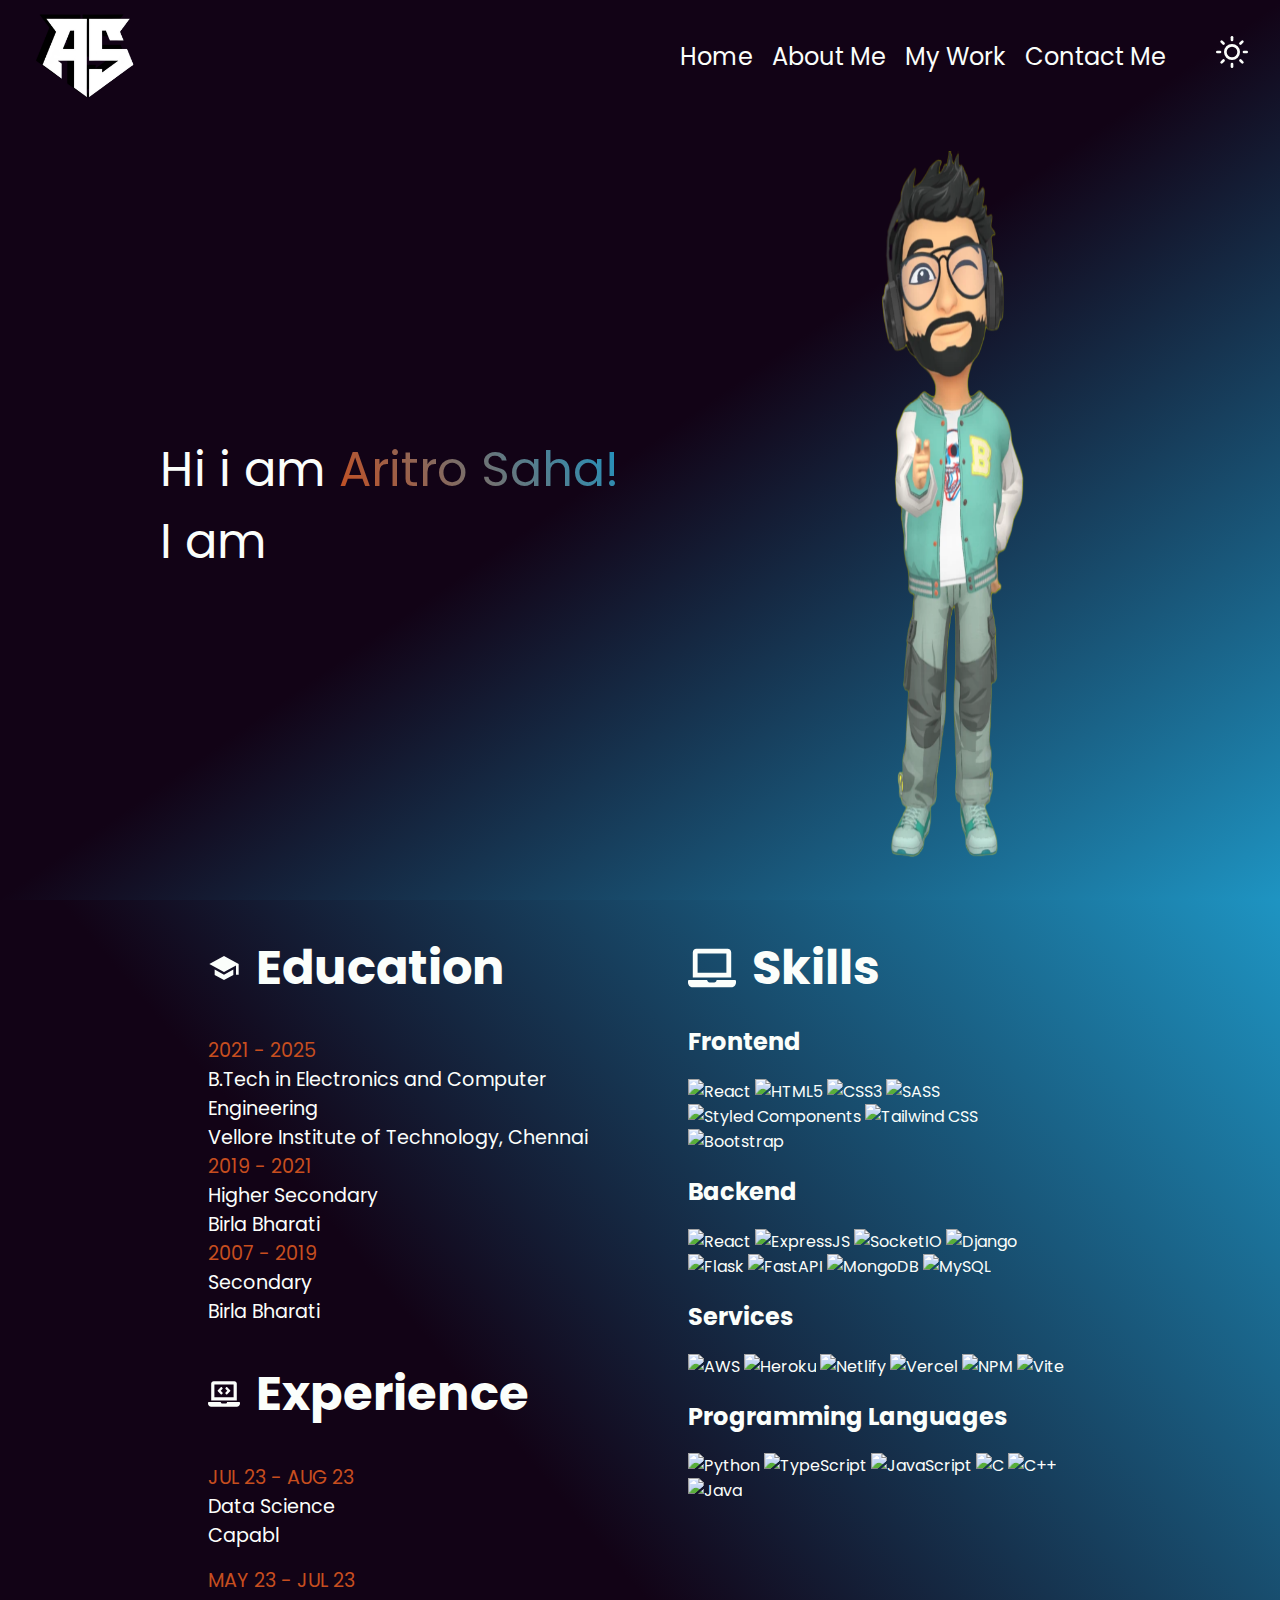
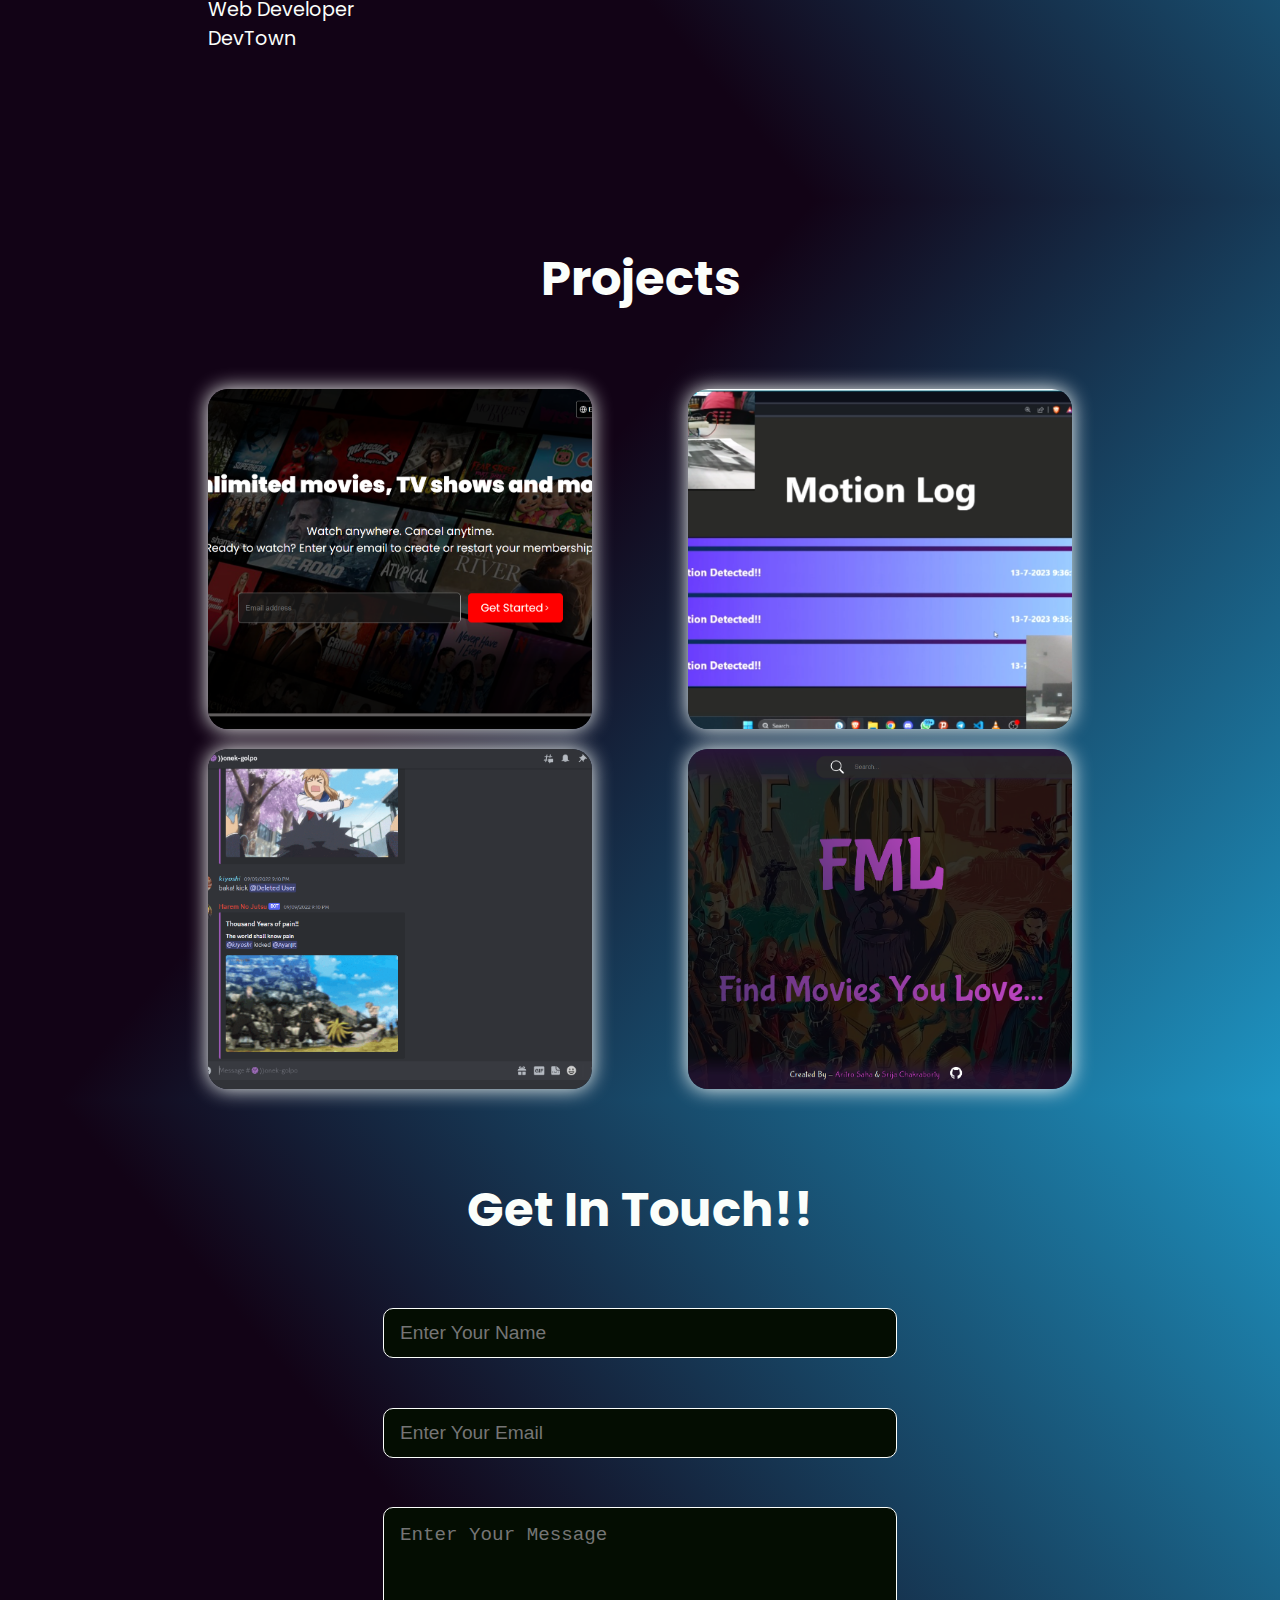
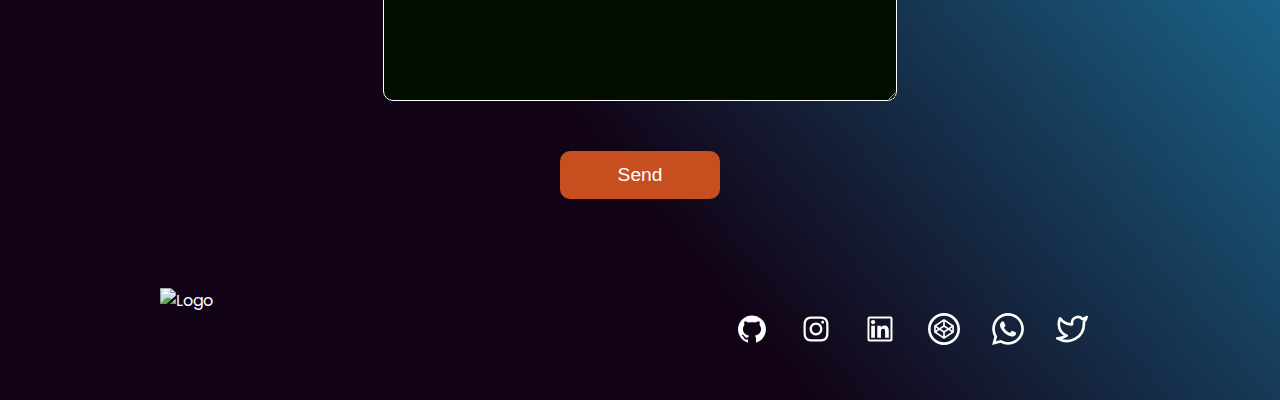
==== commit 40dfd603: "Updated Project" ====
--- a/Portfolio/index.html
+++ b/Portfolio/index.html
@@ -324,11 +324,11 @@
           </div>
         </div>
         <div class="card">
-          <img src="assets/InstaClone.png" alt="Instagram CLone" />
+          <img src="assets/FML.png" alt="FML" />
           <div class="info">
-            <h2>Instagram Clone</h2>
+            <h2>Find Movies you Love</h2>
             <a
-              href="https://github.com/halcyon-past/Instagram-UI-Clone-HTML_CSS"
+              href="https://github.com/halcyon-past/FML"
               target="_blank">
               <svg
                 stroke="currentColor"
--- a/Portfolio/style.css
+++ b/Portfolio/style.css
@@ -1,4 +1,8 @@
 @import url("https://fonts.googleapis.com/css2?family=Poppins:ital,wght@0,100;0,200;0,300;0,400;0,500;0,600;0,700;0,800;0,900;1,100;1,200;1,300;1,400;1,500;1,600;1,700;1,800;1,900&display=swap");
+
+html{
+  scroll-behavior: smooth;
+}
 
 :root {
   --primary-color: #1e94c2;
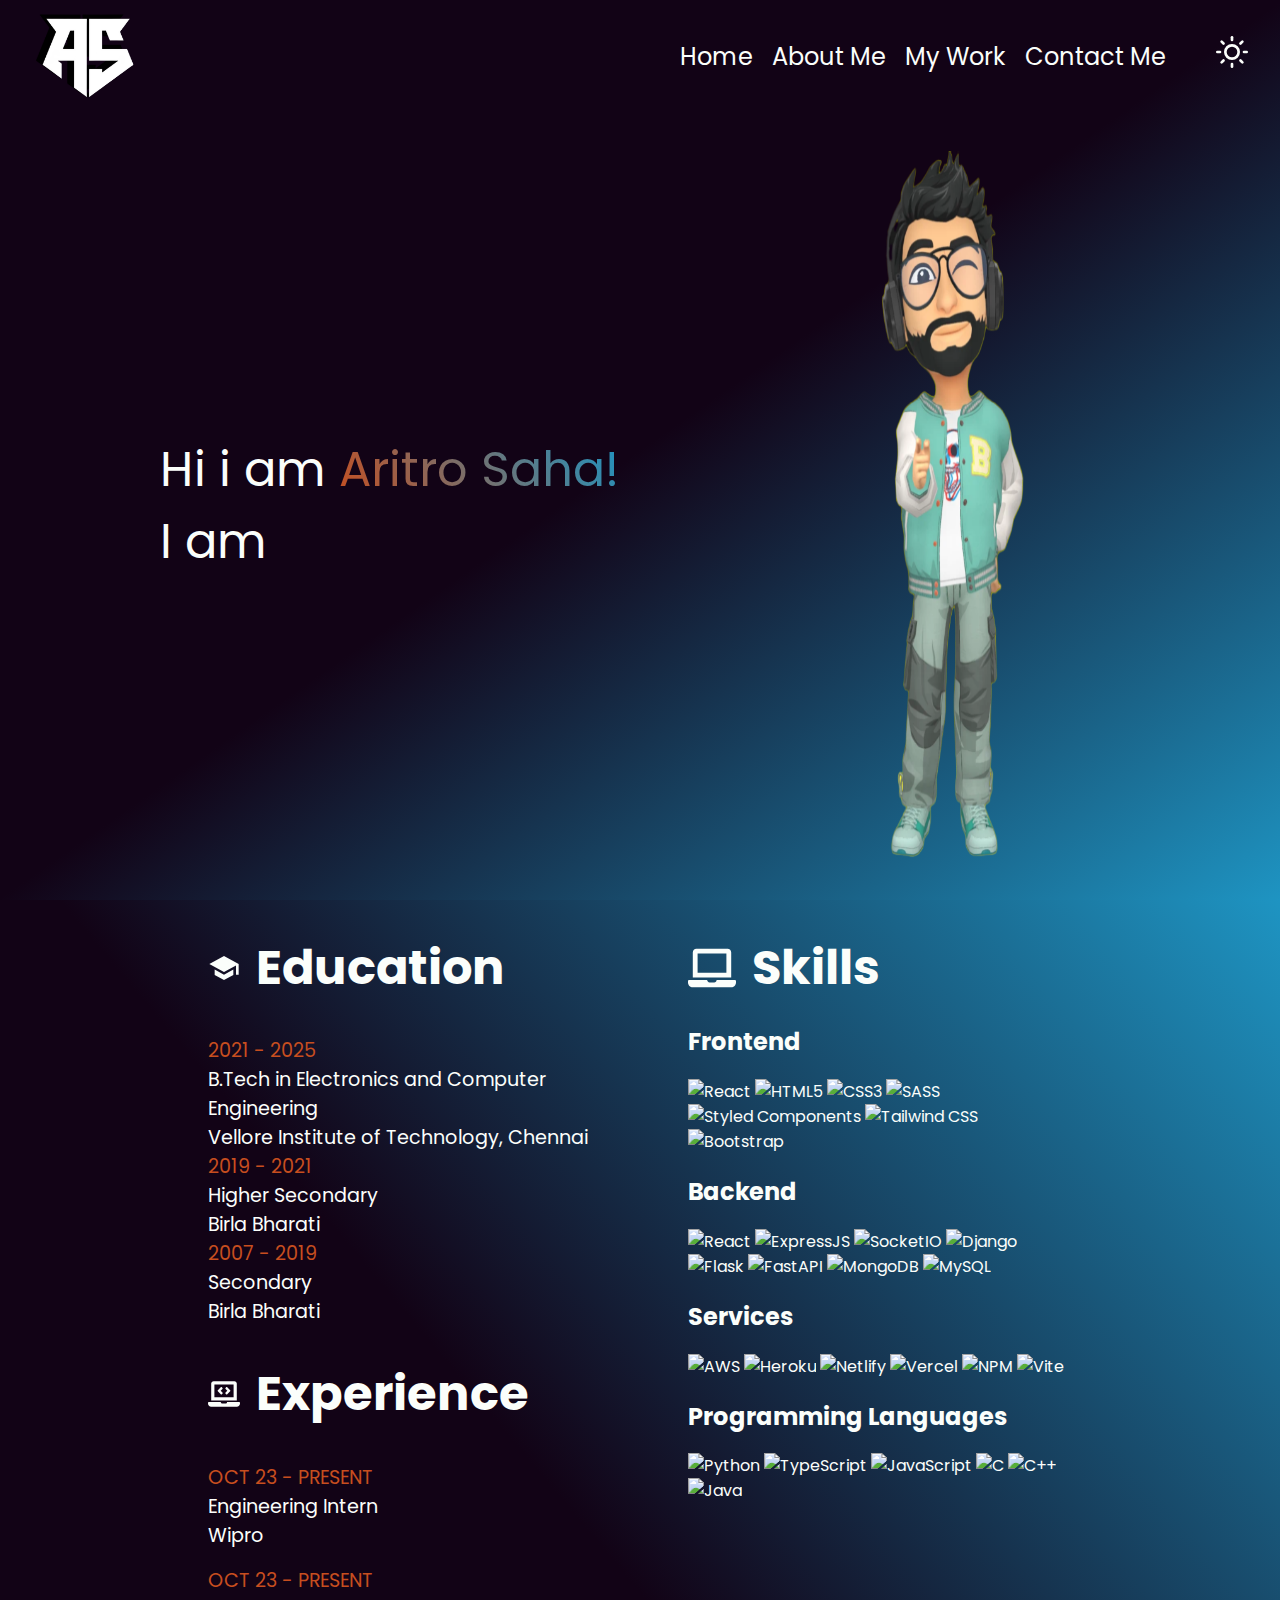
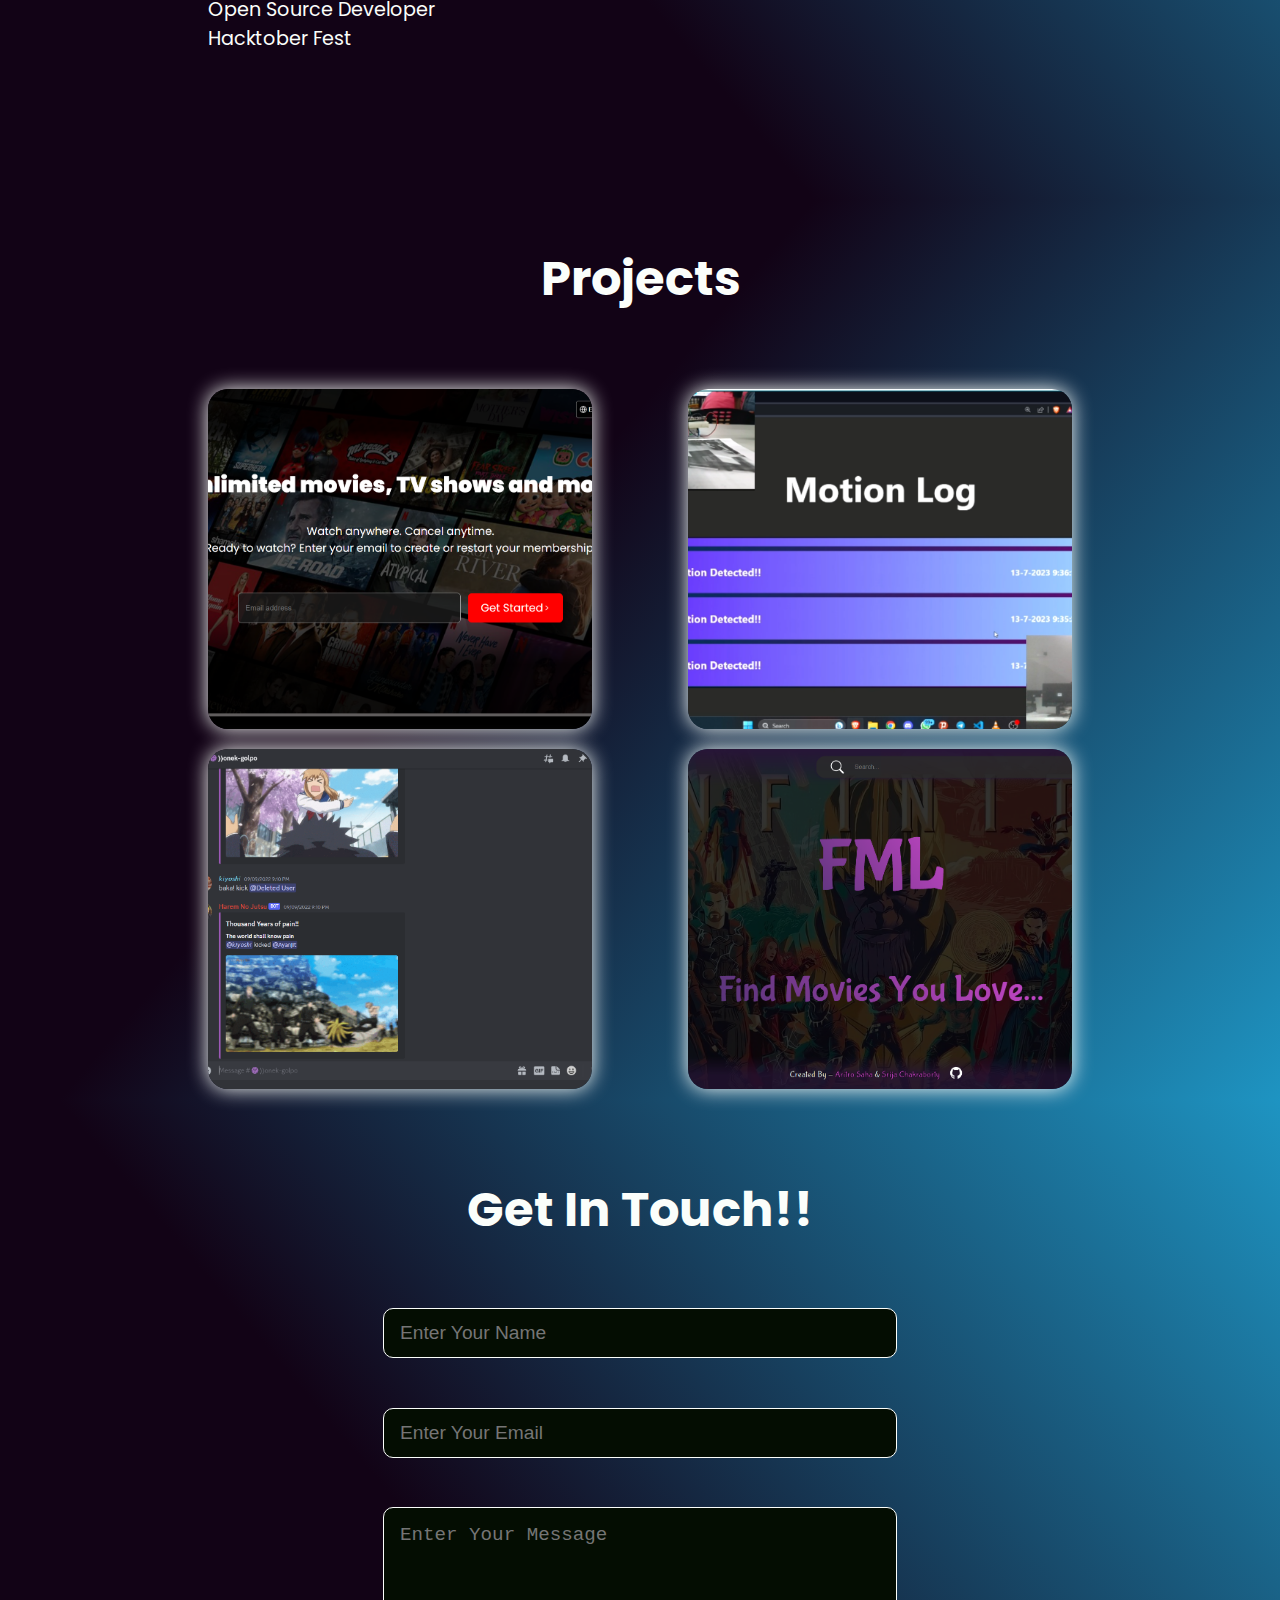
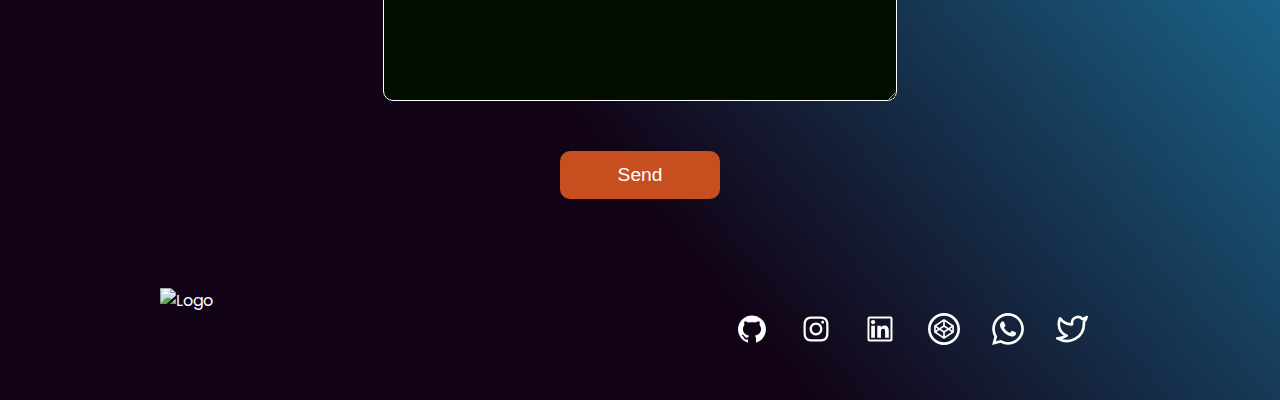
==== commit d254fb04: "Updated Experience" ====
--- a/Portfolio/index.html
+++ b/Portfolio/index.html
@@ -121,17 +121,17 @@
           </div>
           <div class="content">
             <div class="item">
-              <div class="year">JUL 23 - AUG 23</div>
+              <div class="year">OCT 23 - PRESENT</div>
               <div class="desc">
-                <div class="name">Data Science</div>
-                <div class="college">Capabl</div>
+                <div class="name">Engineering Intern</div>
+                <div class="college">Wipro</div>
               </div>
             </div>
             <div class="item">
-              <div class="year">MAY 23 - JUL 23</div>
+              <div class="year">OCT 23 - PRESENT</div>
               <div class="desc">
-                <div class="name">Web Developer</div>
-                <div class="college">DevTown</div>
+                <div class="name">Open Source Developer</div>
+                <div class="college">Hacktober Fest</div>
               </div>
             </div>
           </div>
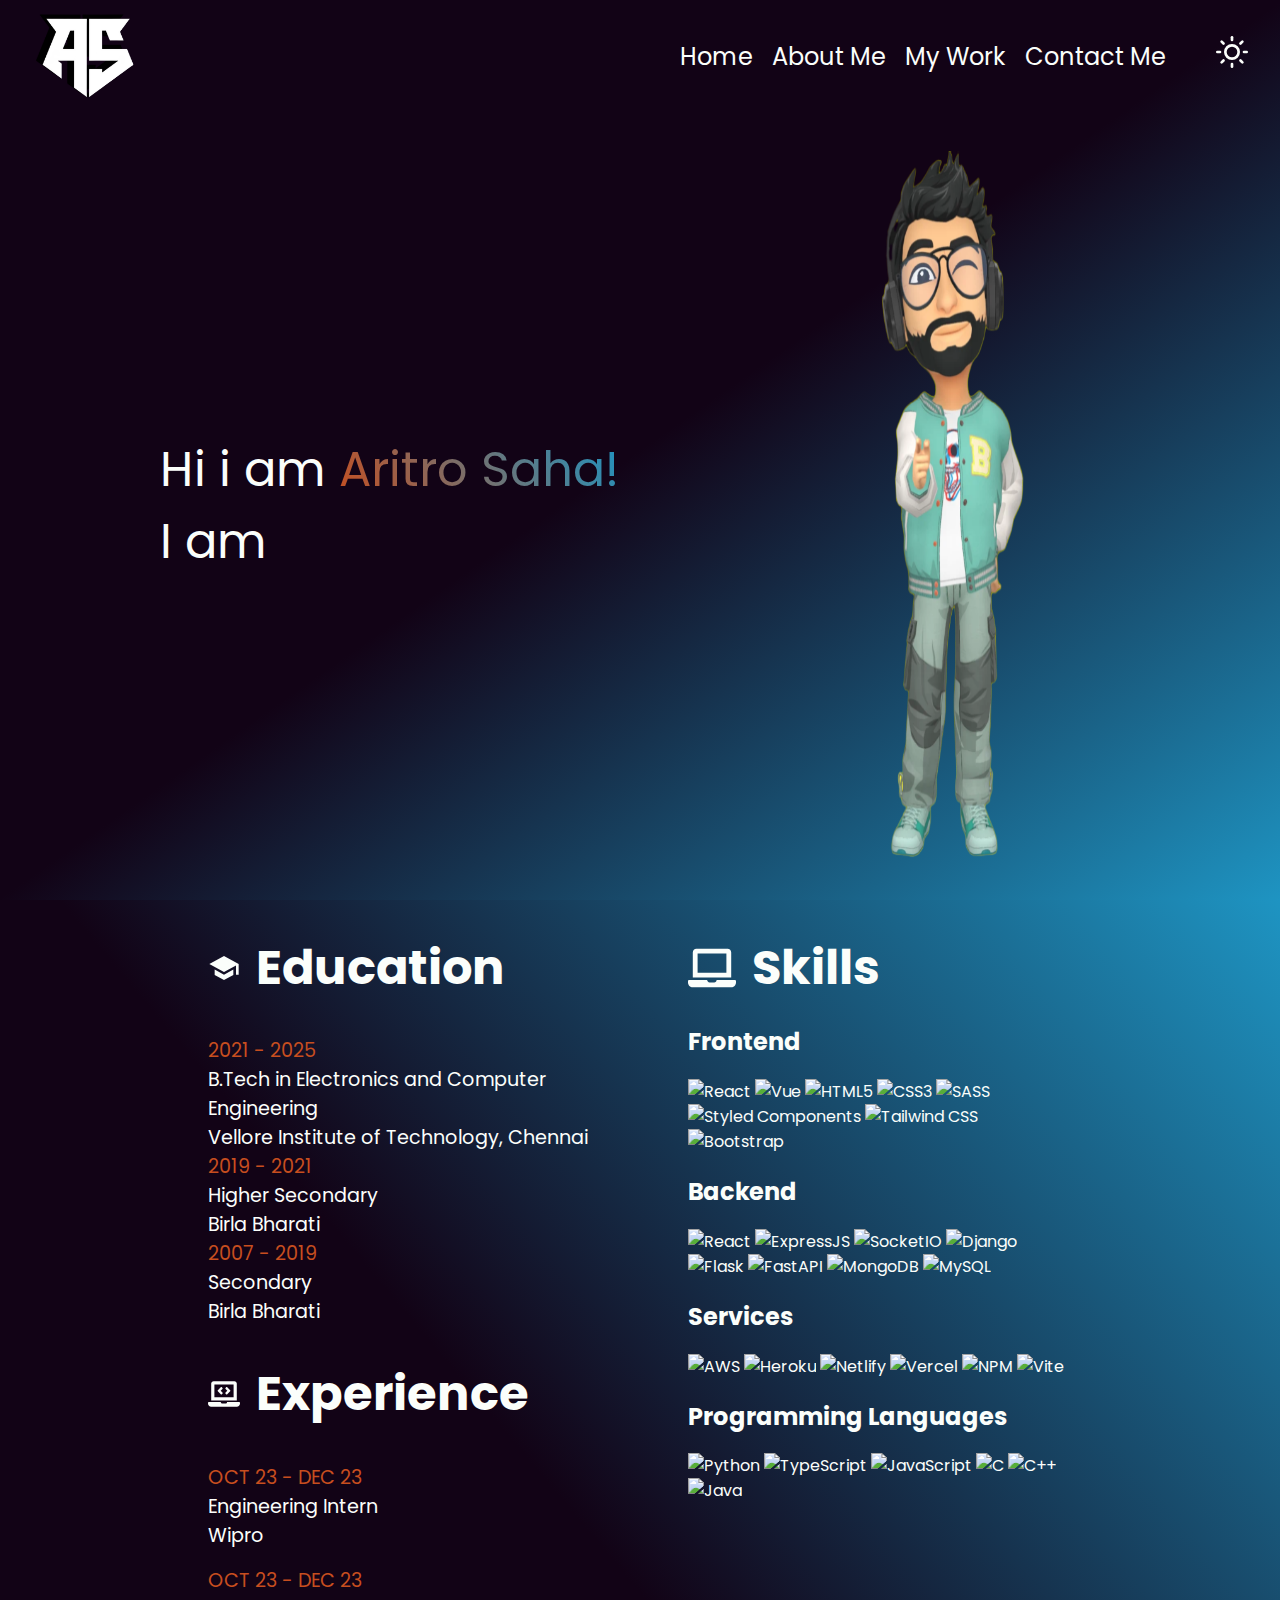
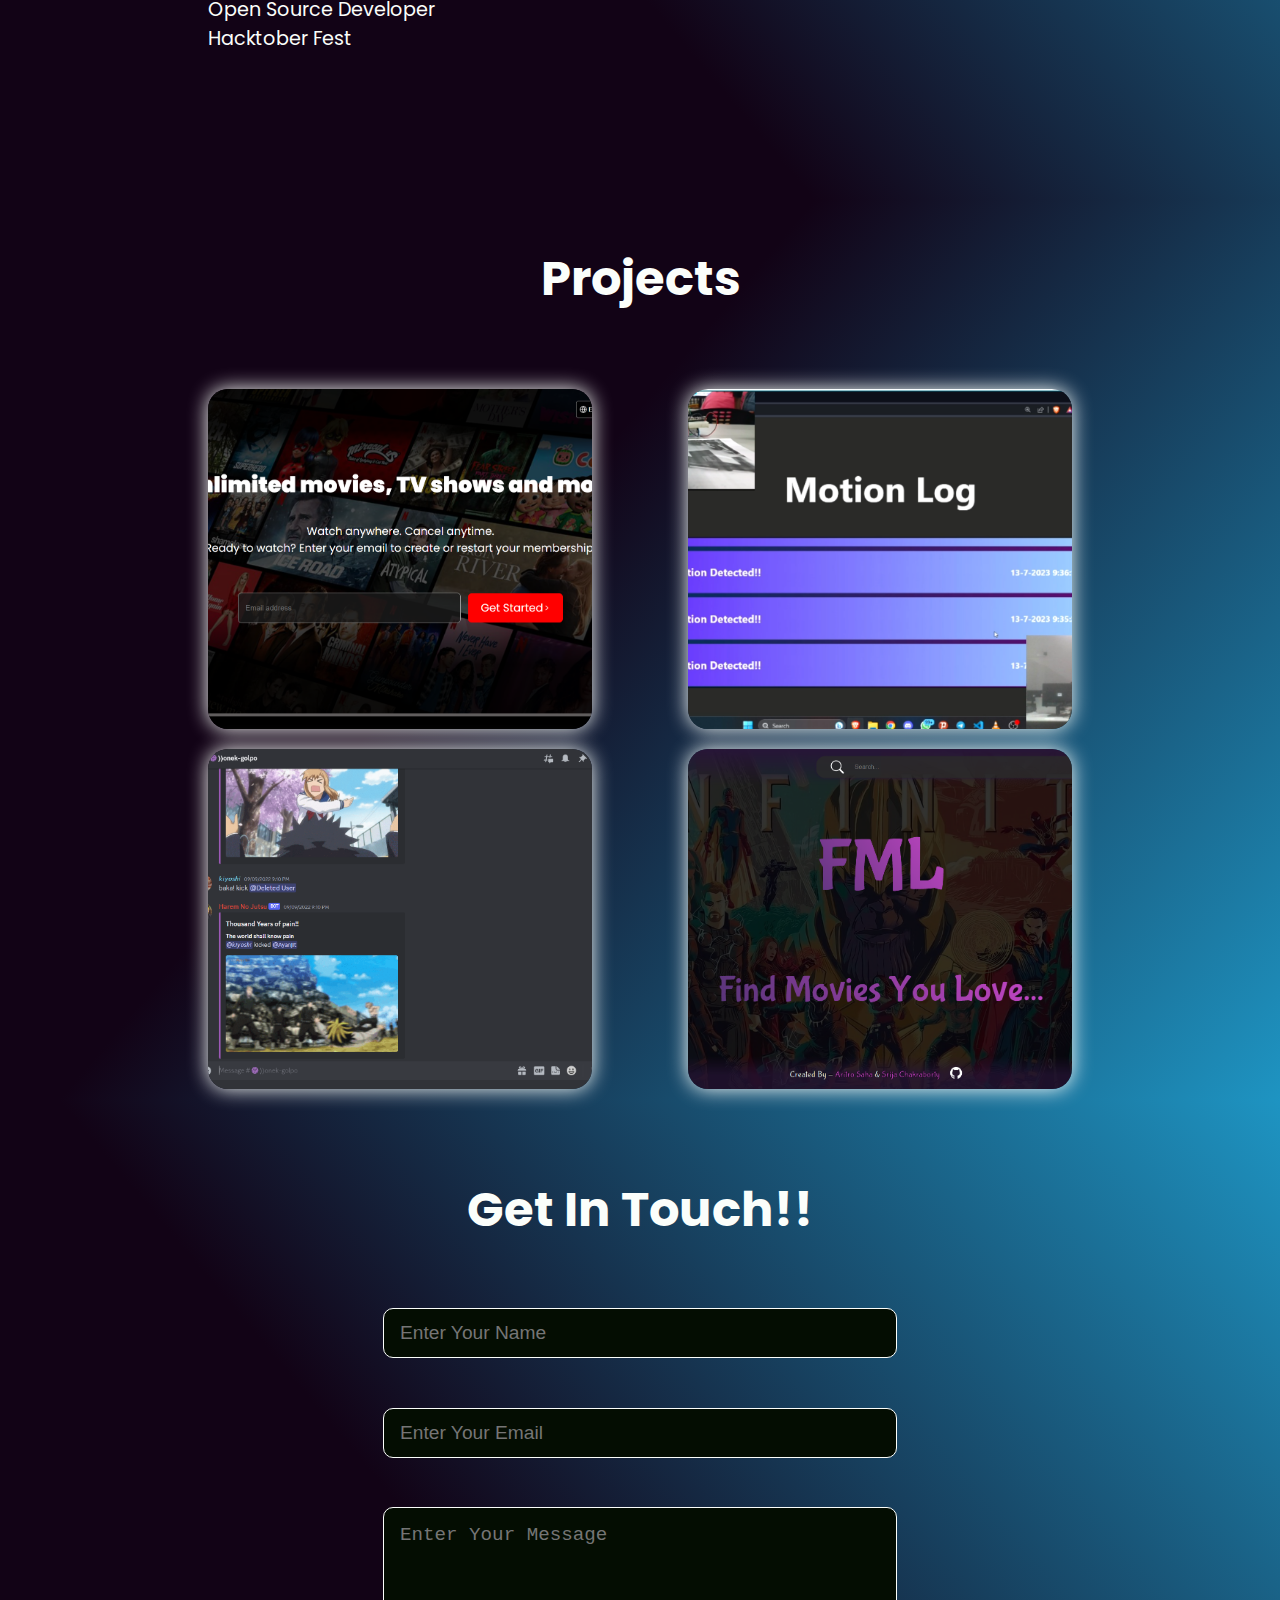
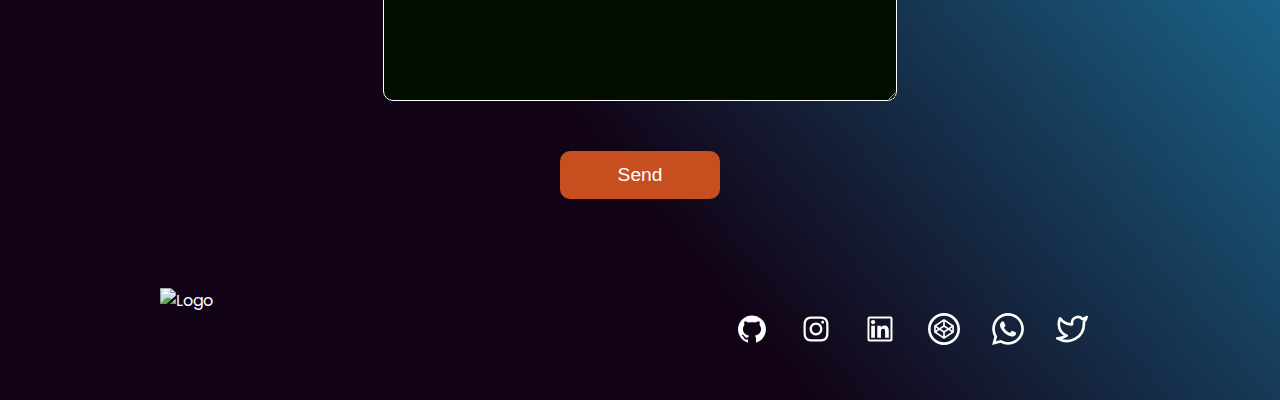
==== commit a3dfd27f: "Update index.html" ====
--- a/Portfolio/index.html
+++ b/Portfolio/index.html
@@ -121,14 +121,14 @@
           </div>
           <div class="content">
             <div class="item">
-              <div class="year">OCT 23 - PRESENT</div>
+              <div class="year">OCT 23 - DEC 23</div>
               <div class="desc">
                 <div class="name">Engineering Intern</div>
                 <div class="college">Wipro</div>
               </div>
             </div>
             <div class="item">
-              <div class="year">OCT 23 - PRESENT</div>
+              <div class="year">OCT 23 - DEC 23</div>
               <div class="desc">
                 <div class="name">Open Source Developer</div>
                 <div class="college">Hacktober Fest</div>
@@ -159,6 +159,9 @@
               <img
                 src="https://img.shields.io/badge/react-%2320232a.svg?style=for-the-badge&logo=react&logoColor=%2361DAFB"
                 alt="React" />
+              <img
+                src="https://img.shields.io/badge/vuejs-%2335495e.svg?style=for-the-badge&logo=vuedotjs&logoColor=%234FC08D"
+                alt="Vue" />
               <img
                 src="https://img.shields.io/badge/html5-%23E34F26.svg?style=for-the-badge&logo=html5&logoColor=white"
                 alt="HTML5" />
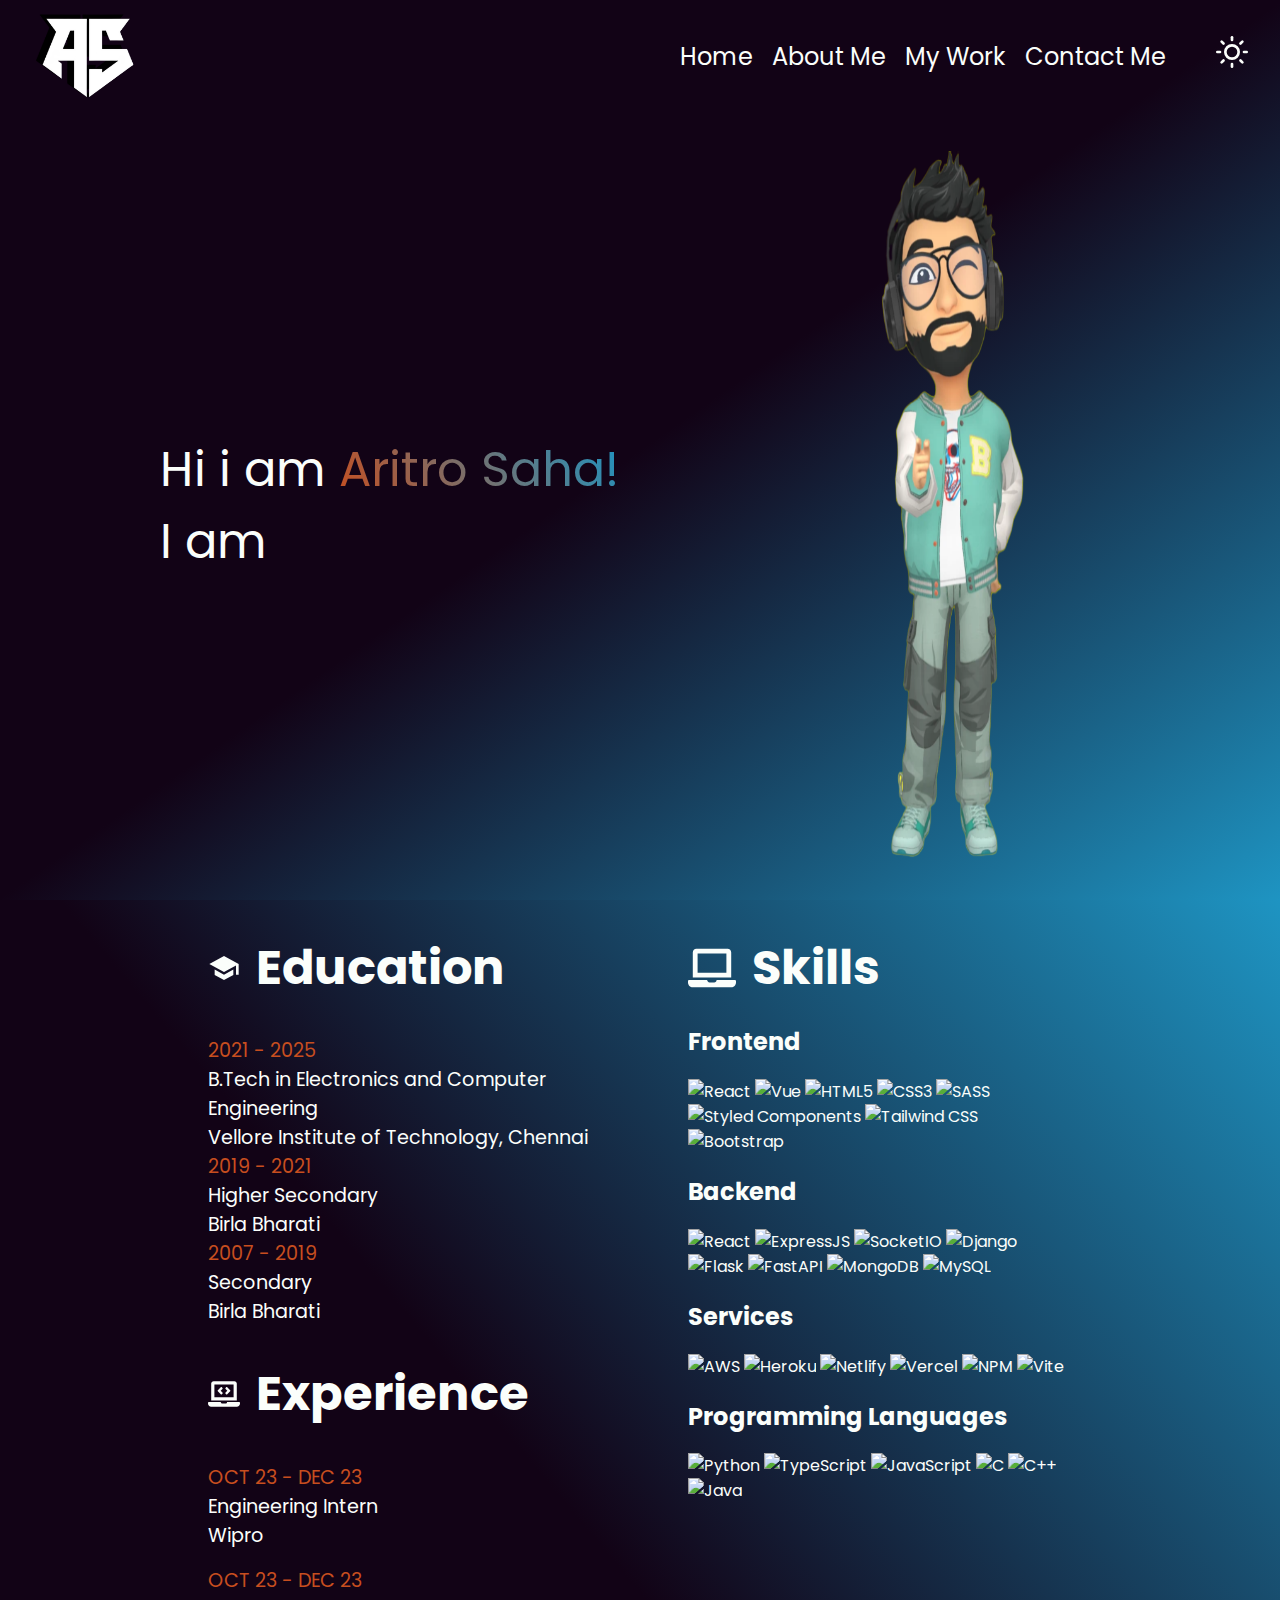
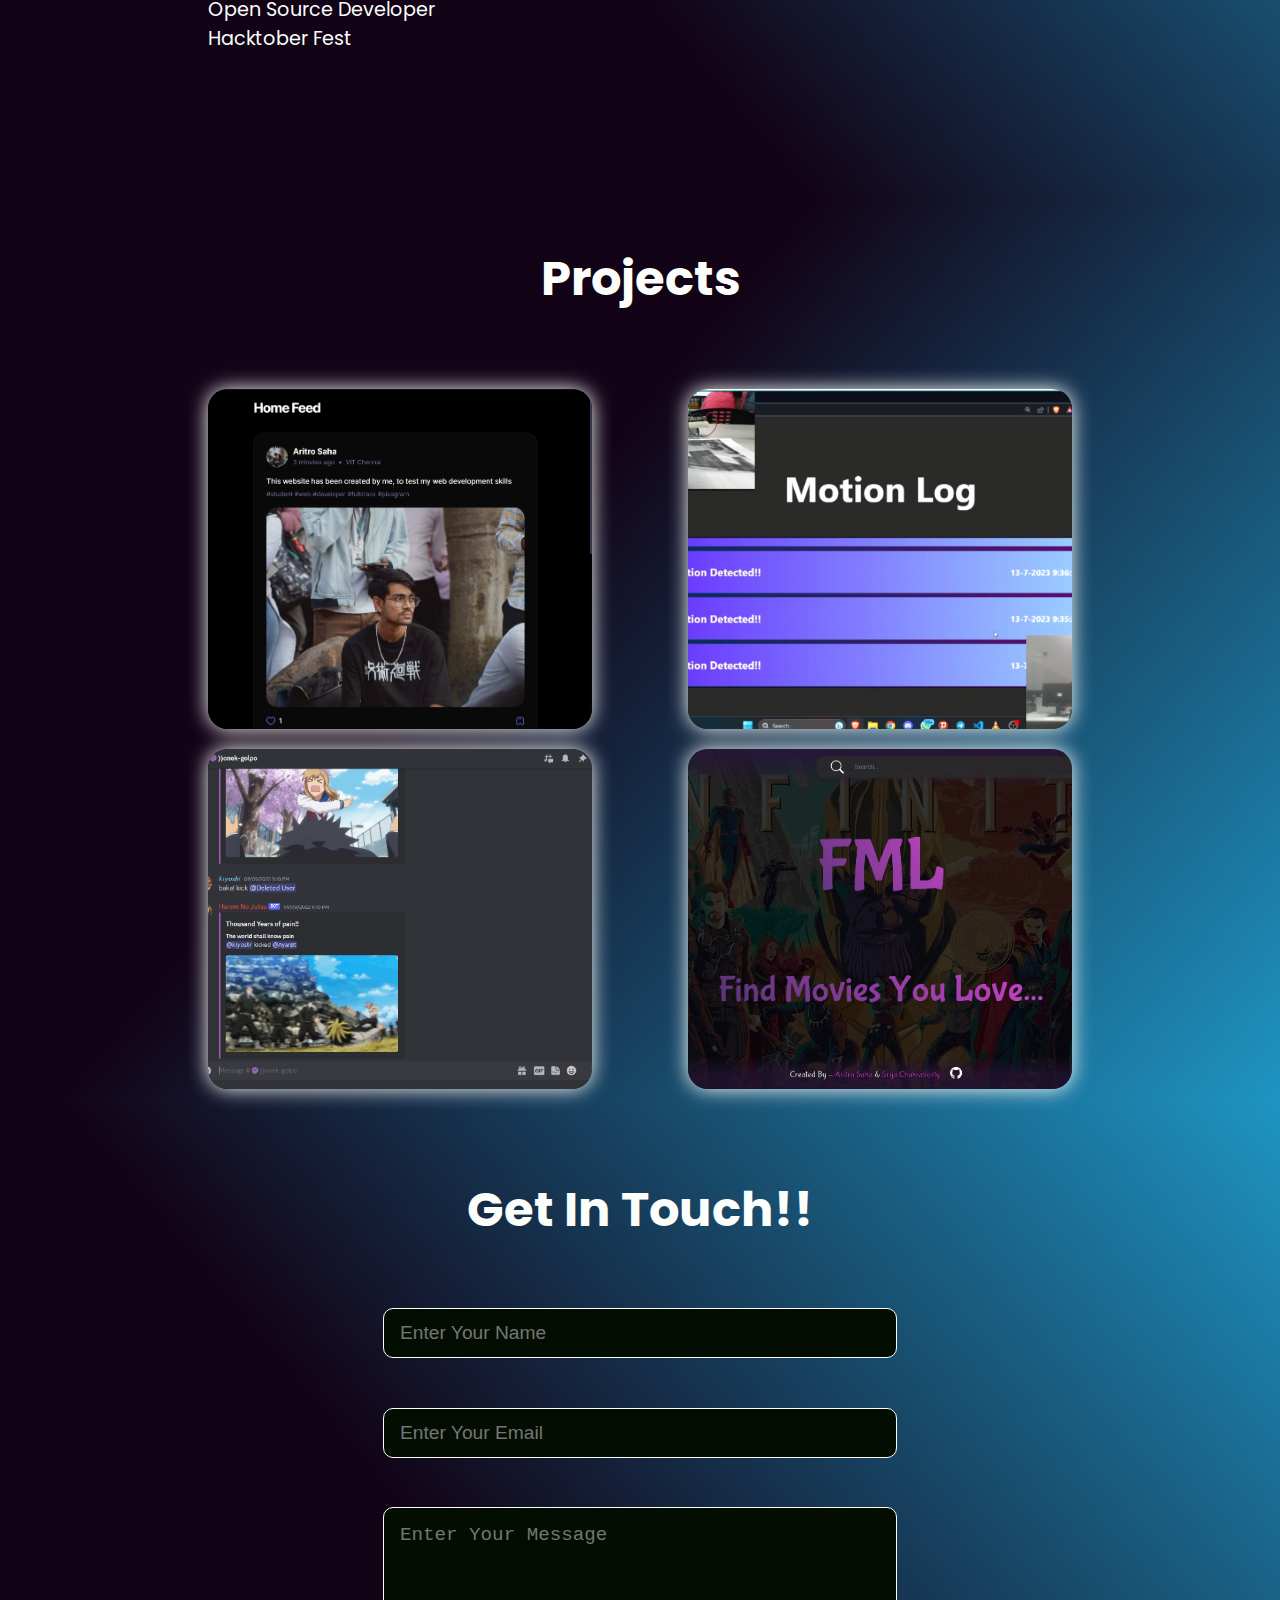
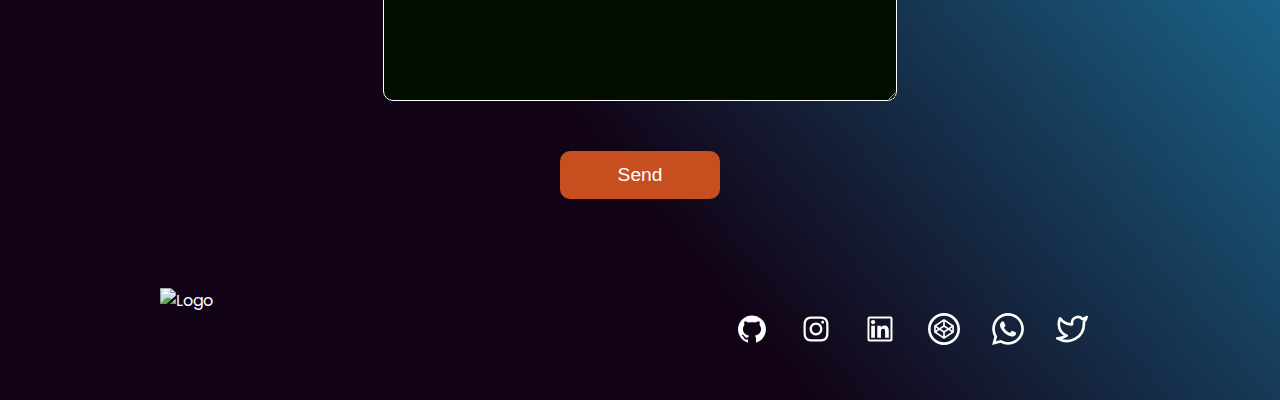
==== commit b2f66d4a: "updated pixagram" ====
--- a/Portfolio/index.html
+++ b/Portfolio/index.html
@@ -264,11 +264,11 @@
       <h1>Projects</h1>
       <div class="cards">
         <div class="card">
-          <img src="assets/Netflix.png" alt="Netflix Clone" />
+          <img src="assets/home.png" alt="PixaGram" />
           <div class="info">
             <h2>Netflix Clone</h2>
             <a
-              href="https://github.com/halcyon-past/Bharat-Intern/tree/main/Netflix%20Clone"
+              href="https://github.com/halcyon-past/PixaGram"
               target="_blank">
               <svg
                 stroke="currentColor"
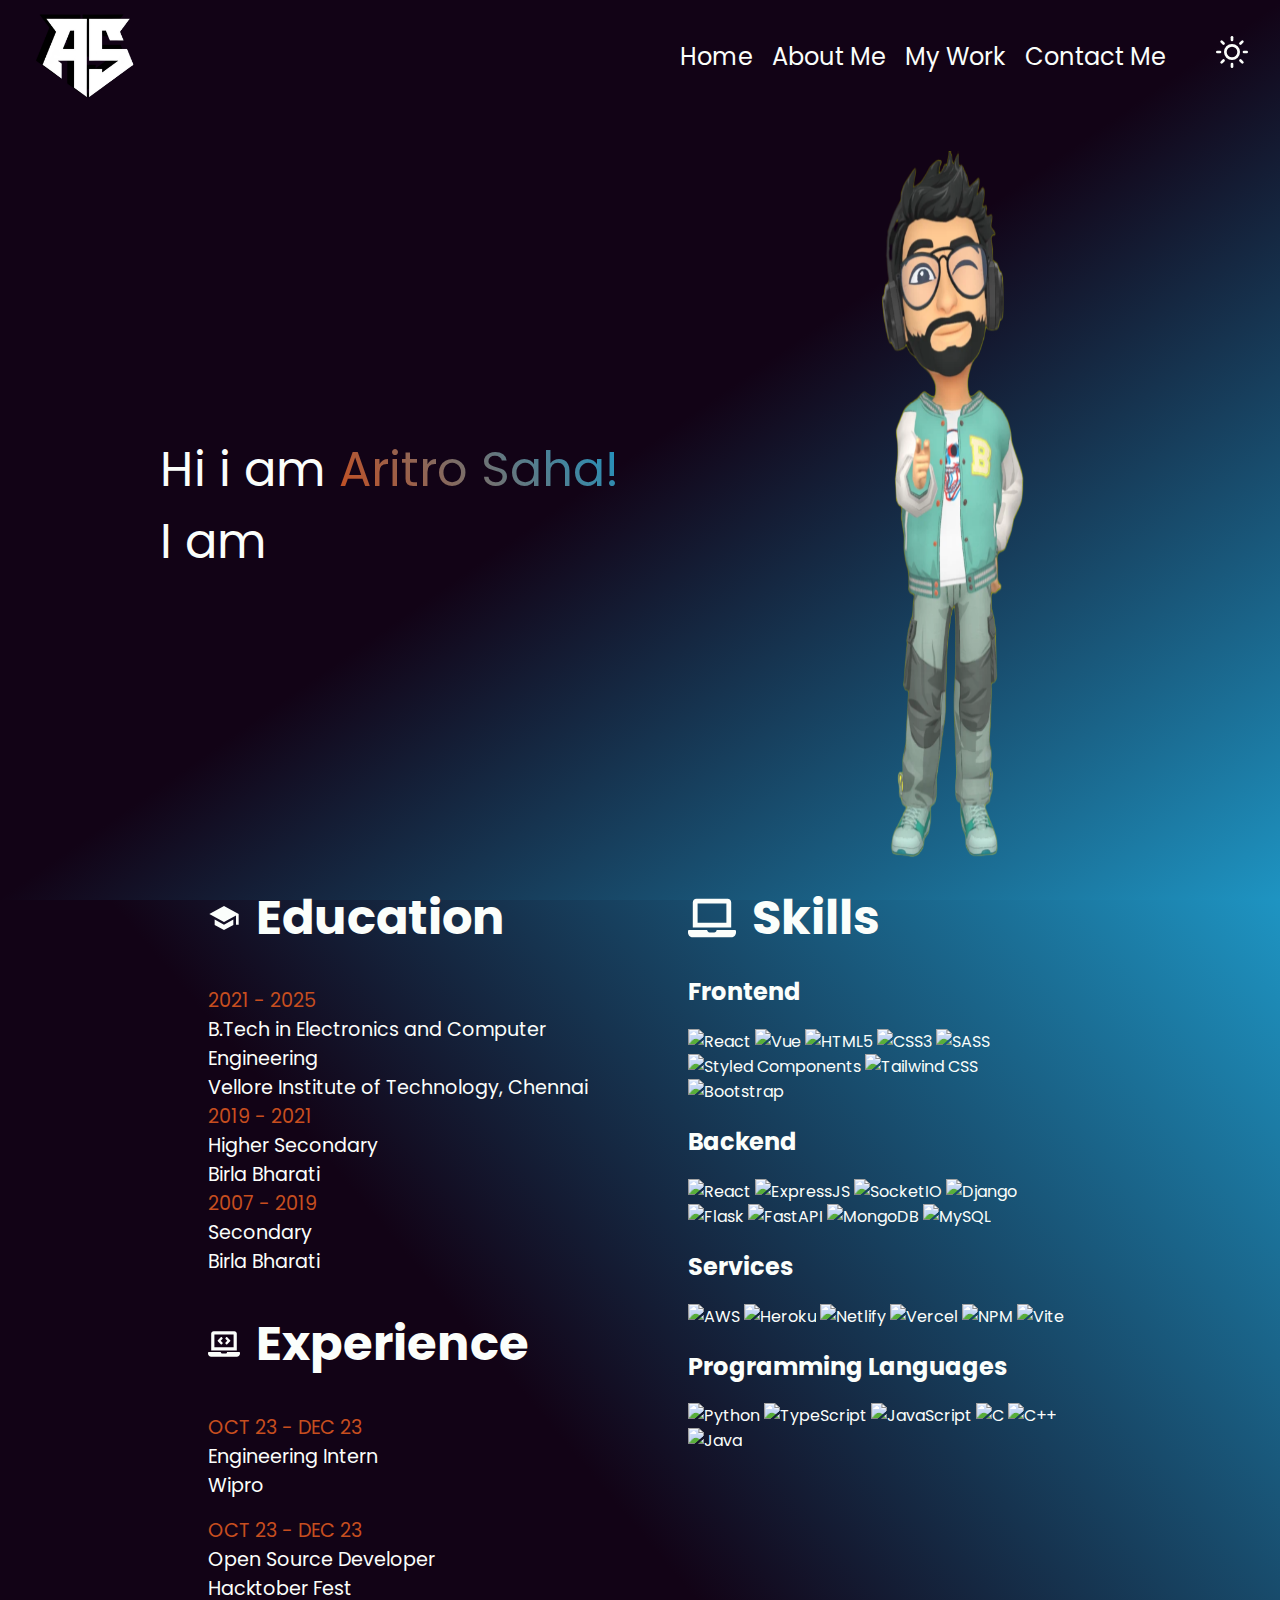
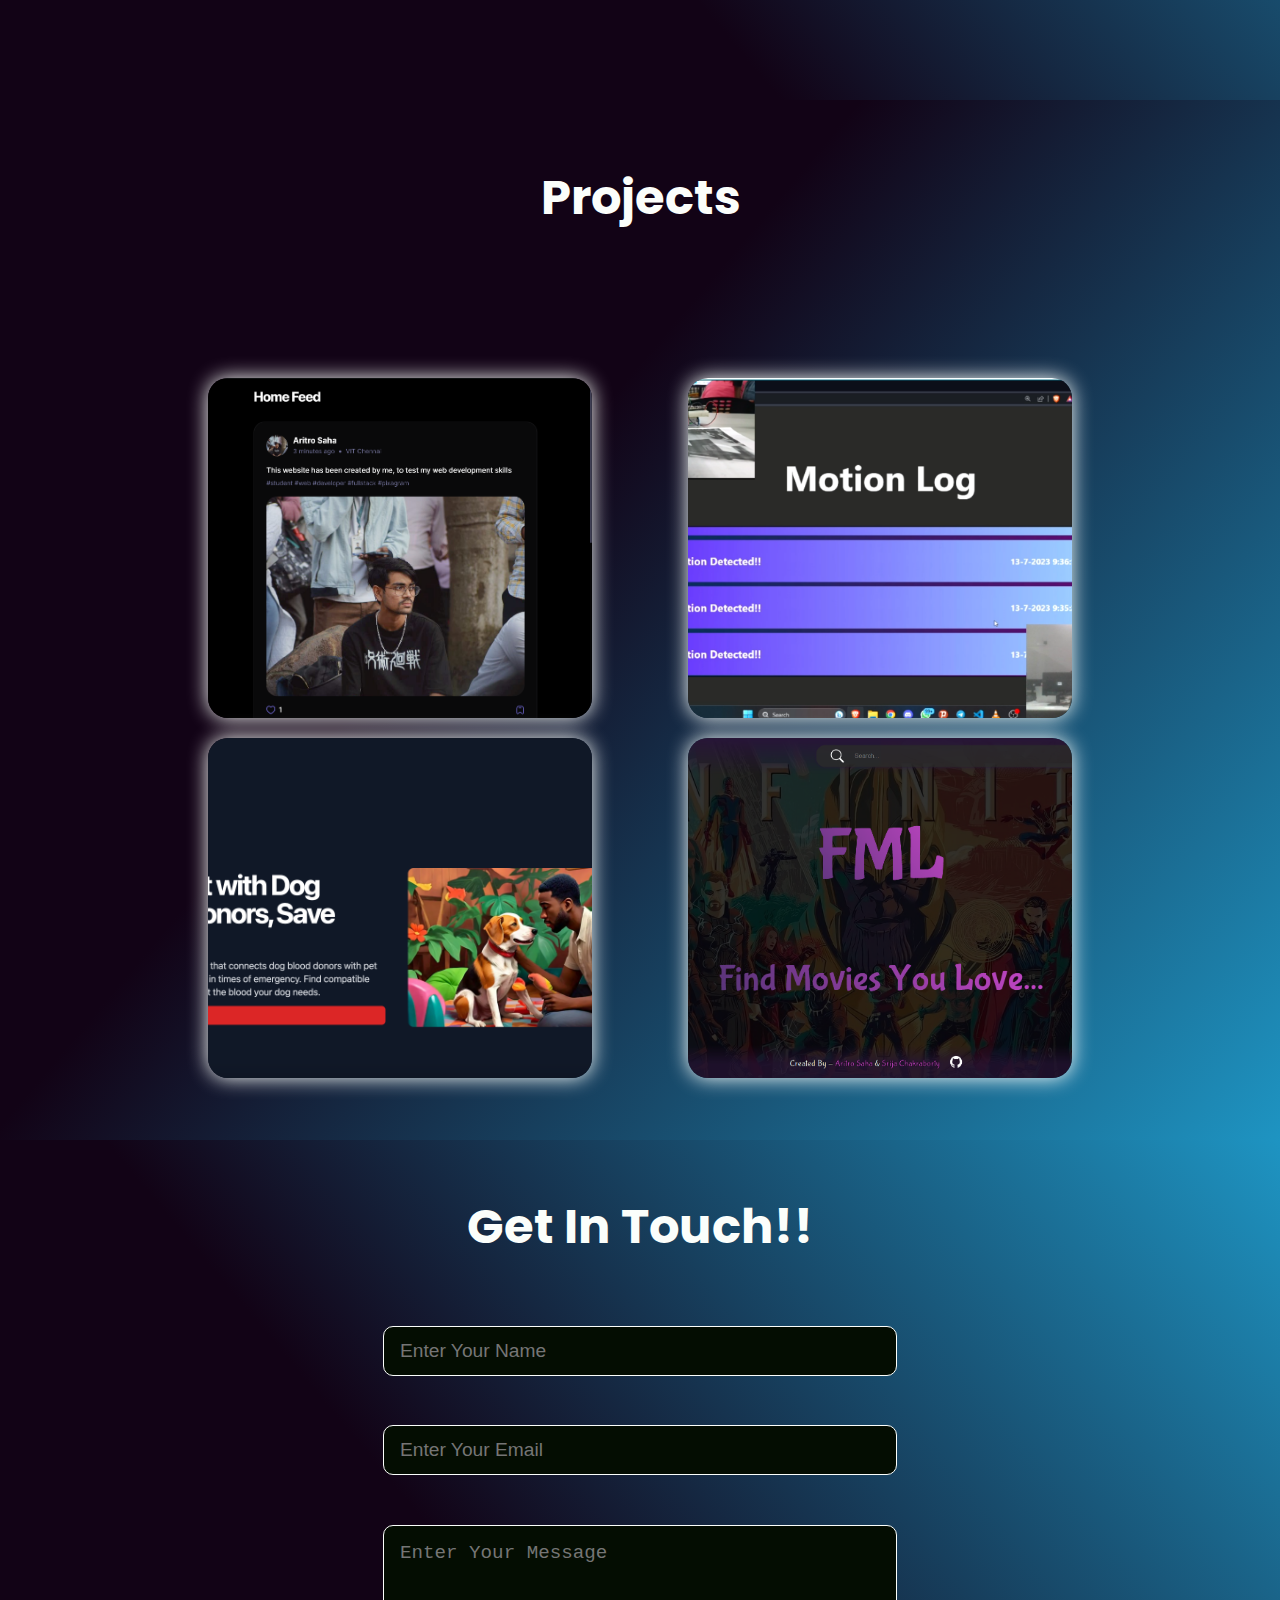
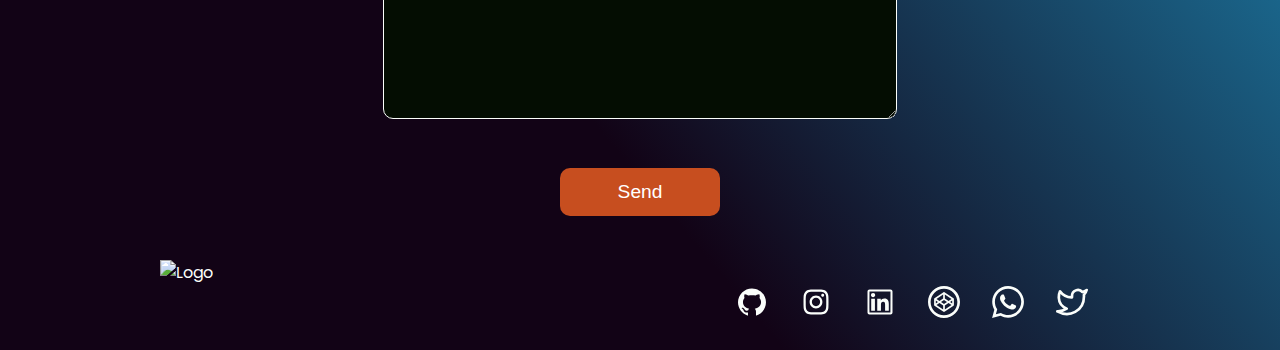
==== commit 838be8f6: "Updated Projects" ====
--- a/Portfolio/index.html
+++ b/Portfolio/index.html
@@ -266,7 +266,7 @@
         <div class="card">
           <img src="assets/home.png" alt="PixaGram" />
           <div class="info">
-            <h2>Netflix Clone</h2>
+            <h2>Pixagram</h2>
             <a
               href="https://github.com/halcyon-past/PixaGram"
               target="_blank">
@@ -306,11 +306,11 @@
           </div>
         </div>
         <div class="card">
-          <img src="assets/DiscordBot.png" alt="Discord Bot" />
+          <img src="assets/Pawsitive.png" alt="Discord Bot" />
           <div class="info">
-            <h2>Harem No Jutsu</h2>
+            <h2>PAW-sitive</h2>
             <a
-              href="https://github.com/halcyon-past/Harem-No-Jutsu"
+              href="https://github.com/halcyon-past/PAW-sitive"
               target="_blank">
               <svg
                 stroke="currentColor"
--- a/Portfolio/style.css
+++ b/Portfolio/style.css
@@ -122,9 +122,10 @@
   display: flex;
   justify-content: space-around;
   align-items: center;
-  height: 100vh;
   padding: 0 10rem;
   width: calc(100% - 20rem);
+  height:50rem;
+
 }
 
 .second .about {
@@ -223,7 +224,7 @@
   flex-direction: column;
   justify-content: space-around;
   align-items: center;
-  height: 100vh;
+  height: 65rem;
   padding: 0 10rem;
   width: calc(100% - 20rem);
 }
@@ -236,6 +237,11 @@
   height: 80vh;
   color: white;
   text-align: center;
+}
+
+.third h1{
+  padding: 0;
+  margin: 0;
 }
 
 .third .cards .card {
@@ -308,7 +314,7 @@
   flex-direction: column;
   justify-content: space-around;
   align-items: center;
-  height: 100vh;
+  height: auto;
   padding: 0 10rem;
   width: calc(100% - 20rem);
 }
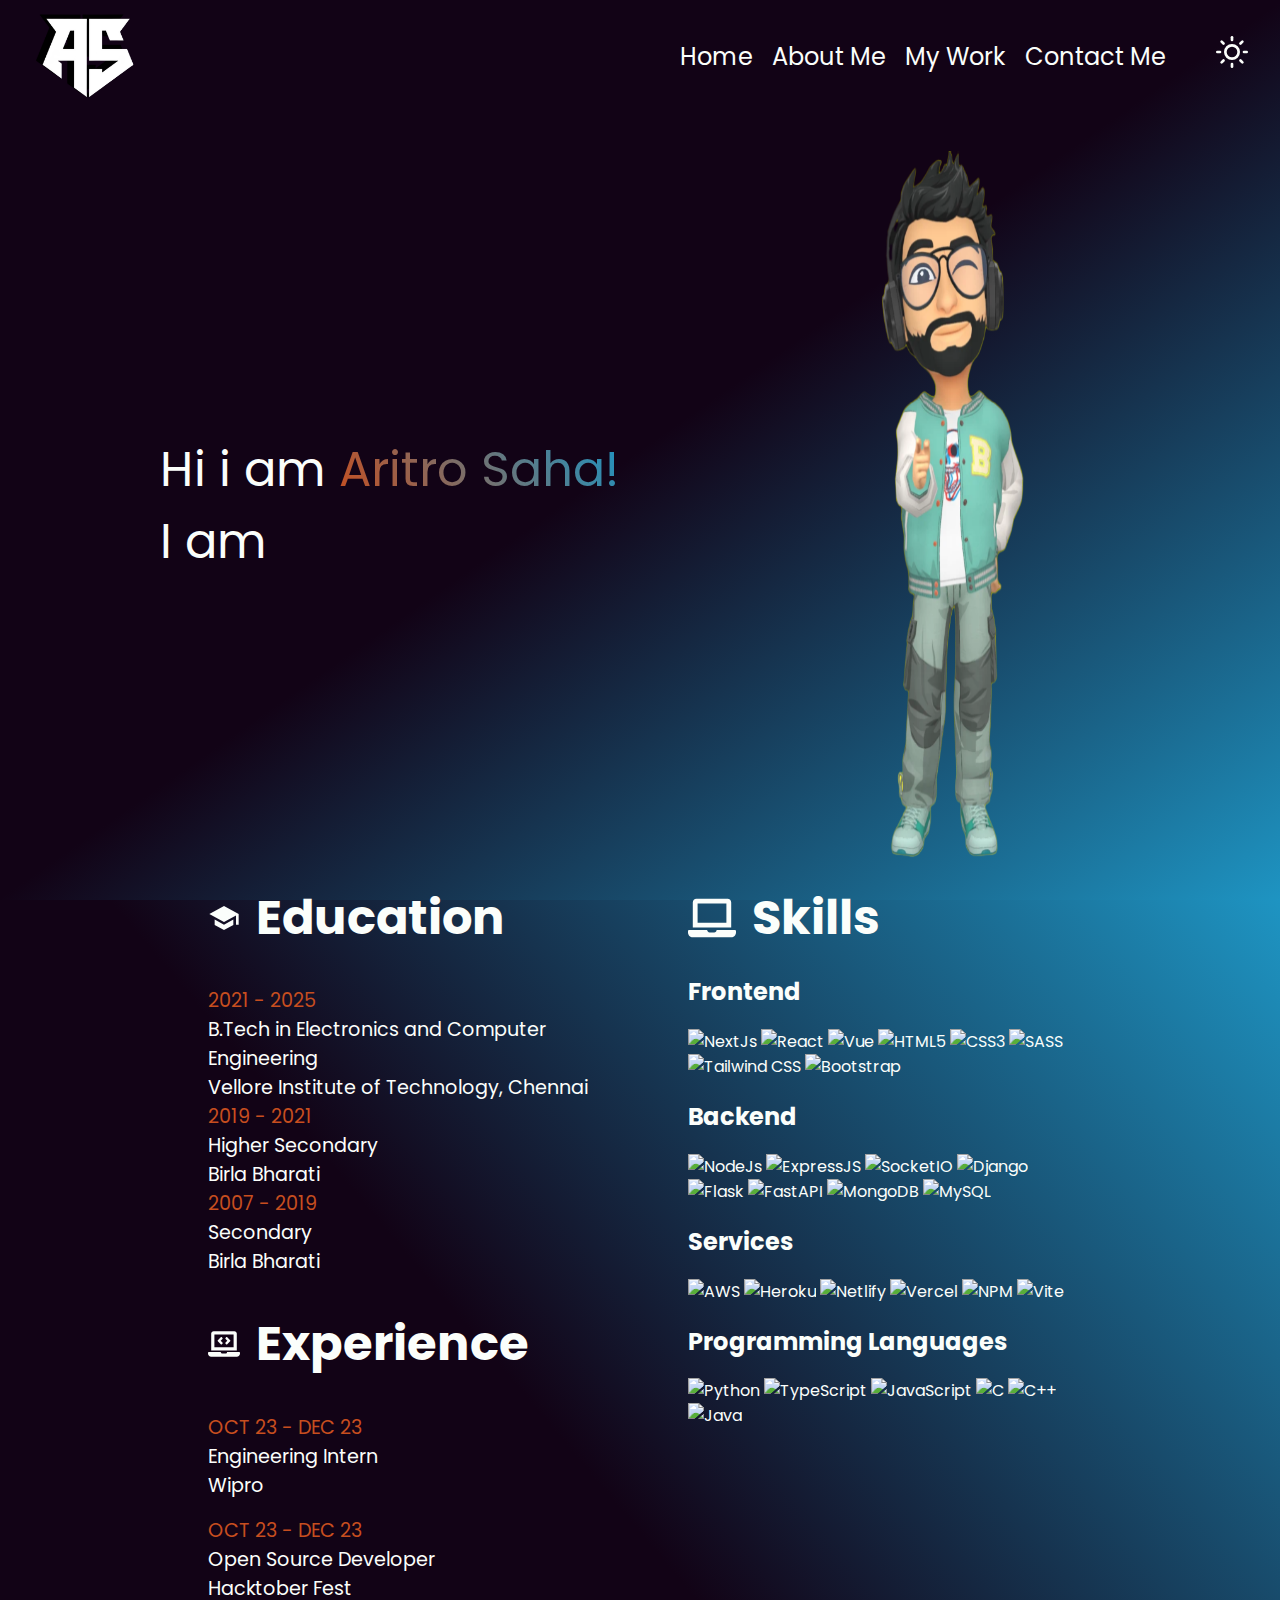
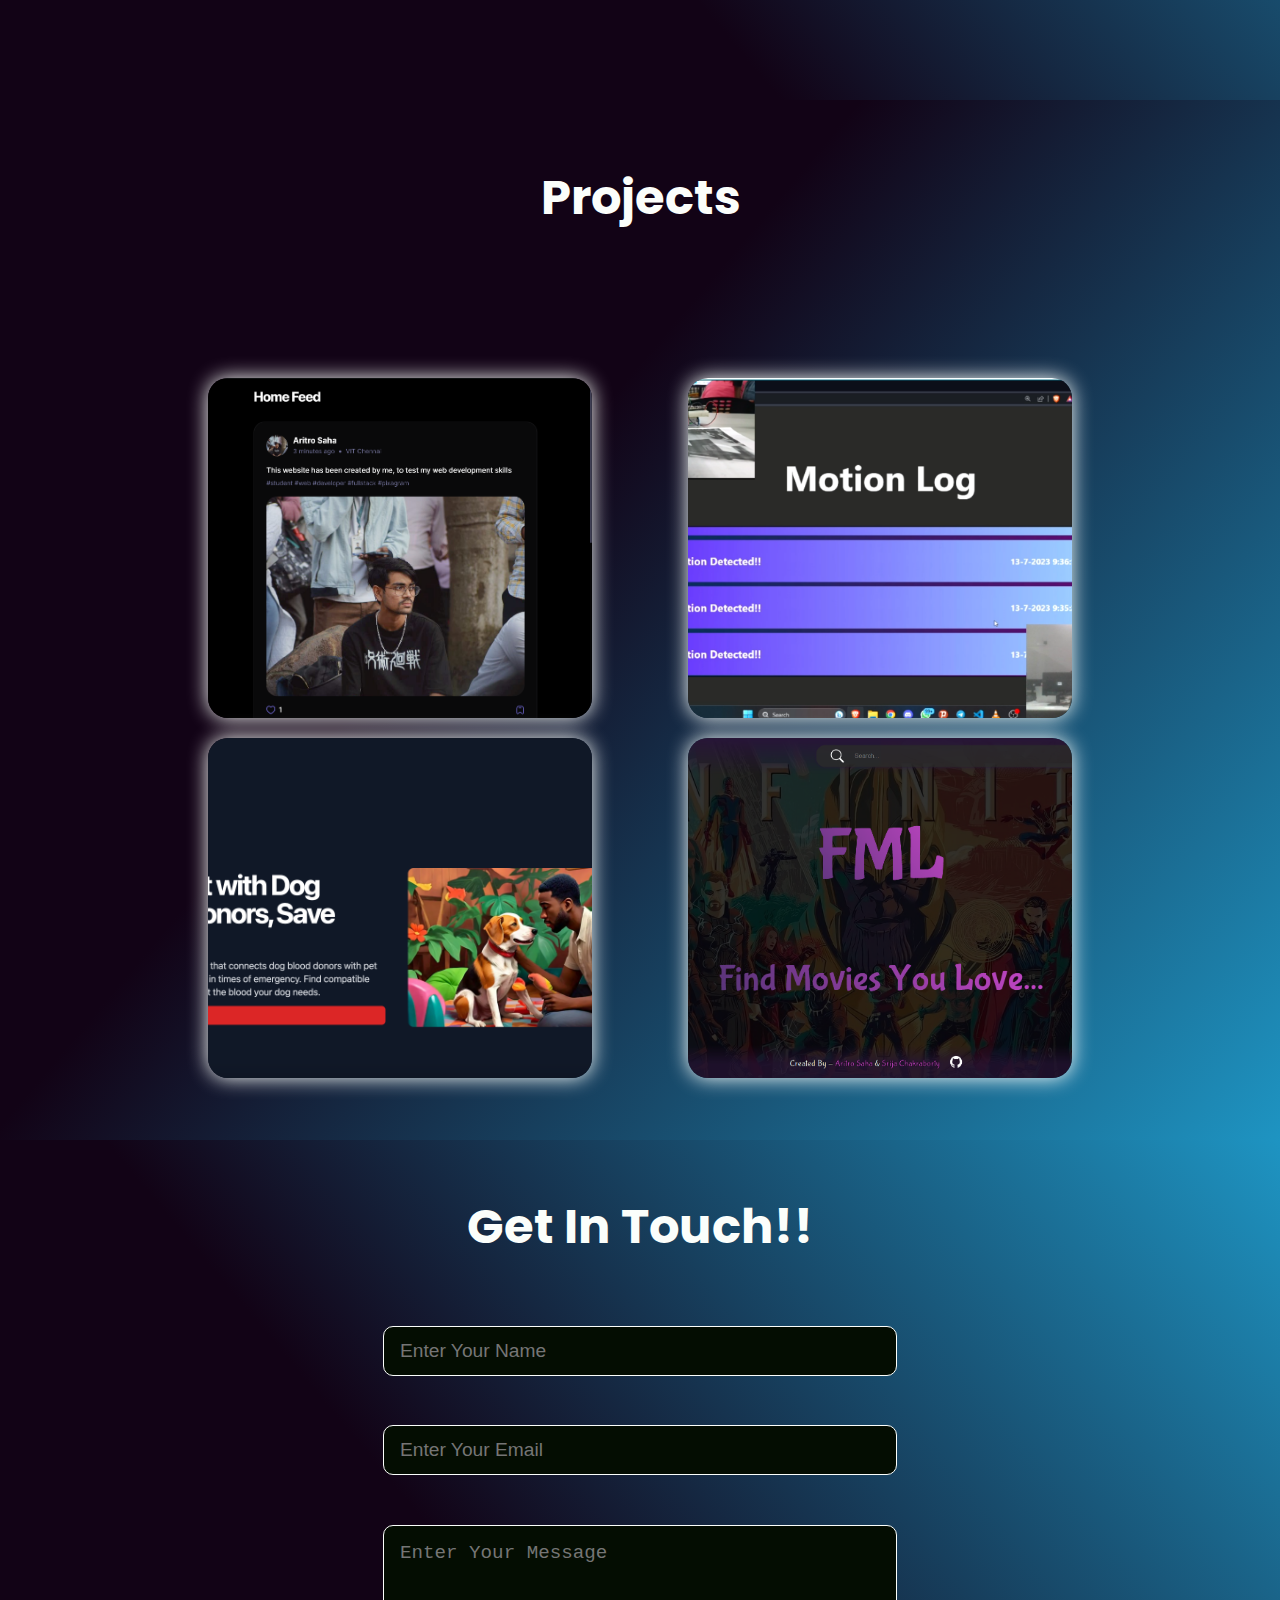
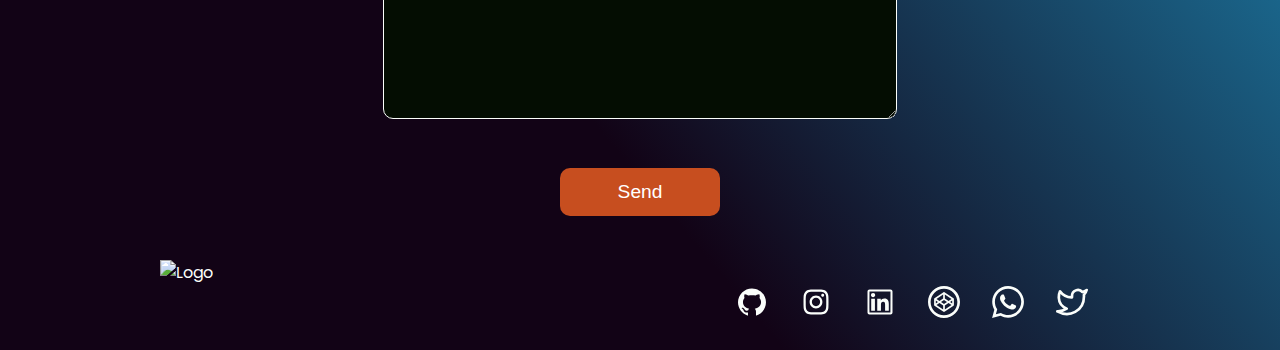
==== commit 0e3642a4: "Updated Skills" ====
--- a/Portfolio/index.html
+++ b/Portfolio/index.html
@@ -157,6 +157,9 @@
             <h2>Frontend</h2>
             <div class="items">
               <img
+                src="https://img.shields.io/badge/Next-black?style=for-the-badge&logo=next.js&logoColor=white"
+                alt="NextJs" />
+              <img
                 src="https://img.shields.io/badge/react-%2320232a.svg?style=for-the-badge&logo=react&logoColor=%2361DAFB"
                 alt="React" />
               <img
@@ -171,9 +174,6 @@
               <img
                 src="https://img.shields.io/badge/sass-%23CC6699.svg?style=for-the-badge&logo=sass&logoColor=white"
                 alt="SASS" />
-              <img
-                src="https://img.shields.io/badge/styled--components-%23DB7093.svg?style=for-the-badge&logo=styled-components&logoColor=white"
-                alt="Styled Components" />
               <img
                 src="https://img.shields.io/badge/tailwindcss-%2338B2AC.svg?style=for-the-badge&logo=tailwind-css&logoColor=white"
                 alt="Tailwind CSS" />
@@ -187,7 +187,7 @@
             <div class="items">
               <img
                 src="https://img.shields.io/badge/node.js-6DA55F?style=for-the-badge&logo=node.js&logoColor=white"
-                alt="React" />
+                alt="NodeJs" />
               <img
                 src="https://img.shields.io/badge/express.js-%23404d59.svg?style=for-the-badge"
                 alt="ExpressJS" />
